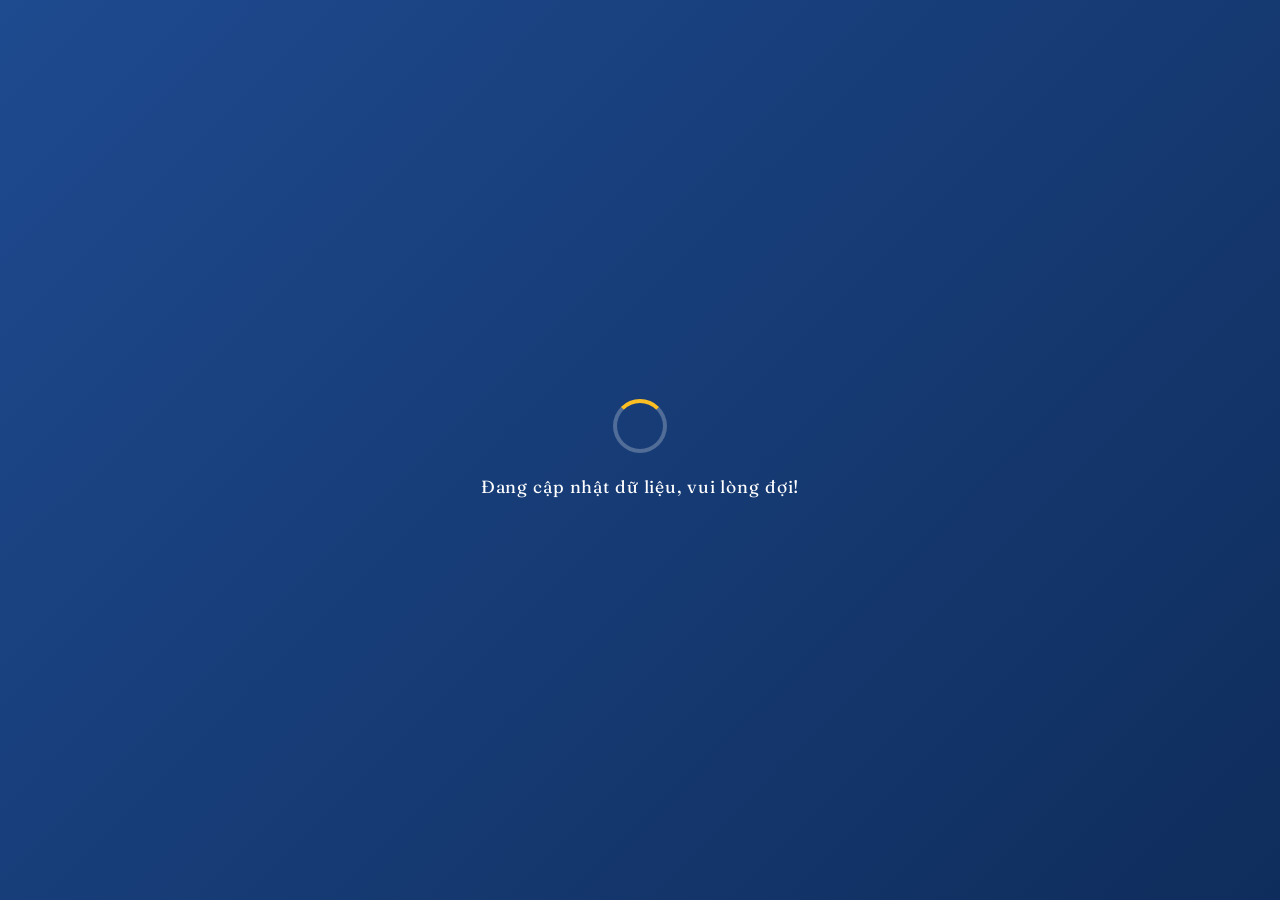
==== dbcl.html @ 9f65939c "feat: Phase 2 DBCL + brand identity + hotfix data leak Diễn Liên 🚨 HOTFIX cross-school data leak - X" ====
<!DOCTYPE html>
<html lang="vi">
<head>
<meta charset="UTF-8">
<meta name="viewport" content="width=device-width, initial-scale=1.0">
<!-- ========== ĐỔI TÊN TRƯỜNG Ở ĐÂY KHI TẠO CHO TRƯỜNG MỚI ========== -->
<title>Đảm bảo Chất lượng - Trường Tiểu học Thái Sơn</title>
<meta name="description" content="Hồ sơ số chính thức cho Trường Tiểu học Thái Sơn. Hệ thống quản lý hồ sơ số, danh sách CBGVNV và học sinh — nhập dữ liệu qua Admin → Excel.">
<link rel="canonical" href="https://hososotruonghoc.github.io/tieuhocthaison/">
<!-- Mobile / PWA-friendly -->
<meta name="theme-color" content="#1E4A8F">
<meta name="format-detection" content="telephone=no">
<meta name="mobile-web-app-capable" content="yes">
<meta name="apple-mobile-web-app-capable" content="yes">
<meta name="apple-mobile-web-app-status-bar-style" content="default">
<meta name="apple-mobile-web-app-title" content="Hồ sơ số">
<!-- Open Graph (Zalo, Facebook, Messenger link preview) -->
<!--
  ⚠ QUAN TRỌNG cho Zalo/Messenger:
  • og:image PHẢI là URL tuyệt đối, cùng tên miền với trang (không dùng Google Drive)
  • Upload og-banner.jpg lên gốc Netlify (cùng thư mục index.html) trước khi deploy
  • Sau khi deploy, làm mới cache scrape tại:
      – Facebook/Messenger: https://developers.facebook.com/tools/debug/
      – Zalo: gửi link vào 1 chat bất kỳ rồi copy lại dán — Zalo tự scrape
  • Kích thước khuyến nghị 1200×630 (tỉ lệ 1.91:1). Tối thiểu 300×200.
-->
<meta property="og:type" content="website">
<meta property="og:site_name" content="Hồ sơ số Trường Tiểu học Thái Sơn">
<meta property="og:locale" content="vi_VN">
<meta property="og:url" content="https://hososotruonghoc.github.io/tieuhocthaison/">
<meta property="og:title" content="Hồ sơ số - Trường Tiểu học Thái Sơn">
<meta property="og:description" content="Hồ sơ số chính thức cho Trường Tiểu học Thái Sơn. Hệ thống quản lý hồ sơ số, danh sách CBGVNV và học sinh — nhập dữ liệu qua Admin → Excel.">
<meta property="og:image" content="https://hososotruonghoc.github.io/tieuhocthaison/og-banner.jpg">
<meta property="og:image:secure_url" content="https://hososotruonghoc.github.io/tieuhocthaison/og-banner.jpg">
<meta property="og:image:type" content="image/jpeg">
<meta property="og:image:width" content="1200">
<meta property="og:image:height" content="630">
<meta property="og:image:alt" content="Hồ sơ số Trường Tiểu học Thái Sơn">
<!-- Twitter Card -->
<meta name="twitter:card" content="summary_large_image">
<meta name="twitter:url" content="https://hososotruonghoc.github.io/tieuhocthaison/">
<meta name="twitter:title" content="Hồ sơ số - Trường Tiểu học Thái Sơn">
<meta name="twitter:description" content="Hồ sơ số chính thức cho Trường Tiểu học Thái Sơn.">
<meta name="twitter:image" content="https://hososotruonghoc.github.io/tieuhocthaison/og-banner.jpg">
<!-- Zalo — tuỳ chọn: nếu có Zalo OA thì điền ID, nếu không thì bỏ qua -->
<meta property="zalo:official_account_id" content="">
<!-- ========== HẾT PHẦN CẦN ĐỔI ========== -->
<link rel="icon" type="image/svg+xml" href="data:image/svg+xml,%3Csvg xmlns='http://www.w3.org/2000/svg' viewBox='0 0 64 64'%3E%3Cdefs%3E%3ClinearGradient id='g' x1='0' y1='0' x2='0' y2='1'%3E%3Cstop offset='0%25' stop-color='%238dd3a8'/%3E%3Cstop offset='100%25' stop-color='%233fb28c'/%3E%3C/linearGradient%3E%3ClinearGradient id='l1' x1='0' y1='0' x2='1' y2='1'%3E%3Cstop offset='0%25' stop-color='%23a8e650'/%3E%3Cstop offset='100%25' stop-color='%235dba2f'/%3E%3C/linearGradient%3E%3ClinearGradient id='l2' x1='1' y1='0' x2='0' y2='1'%3E%3Cstop offset='0%25' stop-color='%238edc40'/%3E%3Cstop offset='100%25' stop-color='%234aab20'/%3E%3C/linearGradient%3E%3C/defs%3E%3Crect width='64' height='64' rx='14' fill='url(%23g)'/%3E%3Ccircle cx='32' cy='28' r='20' fill='%23fdfbf4'/%3E%3Cellipse cx='32' cy='38' rx='10' ry='6' fill='%238B6B52'/%3E%3Cellipse cx='32' cy='37' rx='9' ry='5' fill='%239B7B62'/%3E%3Cpath d='M32 36C32 36 31 24 32 18' stroke='%236BBF3B' stroke-width='2.5' stroke-linecap='round' fill='none'/%3E%3Cpath d='M33 22C38 14 46 12 49 15C51 17 47 24 40 27C35 29 33 26 33 22Z' fill='url(%23l1)'/%3E%3Cpath d='M31 26C26 19 18 17 15 20C13 22 17 28 24 30C29 32 31 29 31 26Z' fill='url(%23l2)'/%3E%3Cpath d='M34 30C37 26 42 25 44 27C45 28 43 32 38 33C35 34 34 32 34 30Z' fill='%23a8e650' opacity='0.8'/%3E%3C/svg%3E">
<link rel="apple-touch-icon" href="data:image/svg+xml,%3Csvg xmlns='http://www.w3.org/2000/svg' viewBox='0 0 64 64'%3E%3Cdefs%3E%3ClinearGradient id='g' x1='0' y1='0' x2='0' y2='1'%3E%3Cstop offset='0%25' stop-color='%238dd3a8'/%3E%3Cstop offset='100%25' stop-color='%233fb28c'/%3E%3C/linearGradient%3E%3ClinearGradient id='l1' x1='0' y1='0' x2='1' y2='1'%3E%3Cstop offset='0%25' stop-color='%23a8e650'/%3E%3Cstop offset='100%25' stop-color='%235dba2f'/%3E%3C/linearGradient%3E%3ClinearGradient id='l2' x1='1' y1='0' x2='0' y2='1'%3E%3Cstop offset='0%25' stop-color='%238edc40'/%3E%3Cstop offset='100%25' stop-color='%234aab20'/%3E%3C/linearGradient%3E%3C/defs%3E%3Crect width='64' height='64' rx='14' fill='url(%23g)'/%3E%3Ccircle cx='32' cy='28' r='20' fill='%23fdfbf4'/%3E%3Cellipse cx='32' cy='38' rx='10' ry='6' fill='%238B6B52'/%3E%3Cellipse cx='32' cy='37' rx='9' ry='5' fill='%239B7B62'/%3E%3Cpath d='M32 36C32 36 31 24 32 18' stroke='%236BBF3B' stroke-width='2.5' stroke-linecap='round' fill='none'/%3E%3Cpath d='M33 22C38 14 46 12 49 15C51 17 47 24 40 27C35 29 33 26 33 22Z' fill='url(%23l1)'/%3E%3Cpath d='M31 26C26 19 18 17 15 20C13 22 17 28 24 30C29 32 31 29 31 26Z' fill='url(%23l2)'/%3E%3Cpath d='M34 30C37 26 42 25 44 27C45 28 43 32 38 33C35 34 34 32 34 30Z' fill='%23a8e650' opacity='0.8'/%3E%3C/svg%3E">
<link rel="preconnect" href="https://fonts.googleapis.com">
<link rel="preconnect" href="https://fonts.gstatic.com" crossorigin>
<!-- Preconnect/dns-prefetch tới Google Apps Script để rút ngắn TLS handshake khi fetch data -->
<link rel="preconnect" href="https://script.google.com" crossorigin>
<link rel="preconnect" href="https://script.googleusercontent.com" crossorigin>
<link rel="dns-prefetch" href="https://script.google.com">
<link rel="dns-prefetch" href="https://script.googleusercontent.com">
<link rel="dns-prefetch" href="https://drive.google.com">
<link rel="dns-prefetch" href="https://lh3.googleusercontent.com">
<link href="https://fonts.googleapis.com/css2?family=Fraunces:ital,wght@0,400;0,600;0,700;1,500&family=Be+Vietnam+Pro:wght@300;400;500;600;700&display=swap" rel="stylesheet">
<!-- ⚡ EARLY FETCH: bắn JSONP tới GAS ngay khi trình duyệt đọc <head>.
     Khi main script chạy, dữ liệu có thể đã về → rút ngắn màn hình loading 1–2s -->
<script>
(function(){
  var API_URL_EARLY = 'https://script.google.com/macros/s/AKfycbz77YHbIlmMHasWjKaDRfXCU1rS6oHLJHQqaOlB6yAxJeURDEILBTQPllCtylcVp1VK/exec';
  window.__earlyCb = function(resp){ window.__earlyData = resp; };
  window.__earlyFailed = false;
  var s = document.createElement('script');
  s.src = API_URL_EARLY + '?action=all&callback=__earlyCb';
  s.async = true;
  s.onerror = function(){ window.__earlyFailed = true; };
  (document.head || document.documentElement).appendChild(s);
})();
</script>
<link rel="stylesheet" href="style.css?v=2026.05.12-qts-final">
<style>
/* Eye toggle cho password input — 2026-05-09 */
.pw-wrap{position:relative;display:block}
.pw-wrap input{padding-right:40px!important}
.pw-eye{position:absolute;right:6px;top:50%;transform:translateY(-50%);background:transparent;border:0;cursor:pointer;padding:6px;color:#94a3b8;font-size:16px;line-height:1;border-radius:4px}
.pw-eye:hover{color:#475569;background:#f1f5f9}
@media(max-width:640px){.pw-eye{padding:10px;font-size:18px;min-width:40px;min-height:40px}.pw-wrap input{padding-right:48px!important}}
</style>
<script>
function pwToggle(btn){
  var inp = btn.previousElementSibling;
  if(!inp || (inp.type!=='password' && inp.type!=='text')) return;
  inp.type = inp.type==='password' ? 'text' : 'password';
  btn.textContent = inp.type==='password' ? '👁' : '🙈';
}
</script>
<style>
.dbcl-table{width:100%;border-collapse:collapse;font-size:.92rem}
.dbcl-table th{background:#f0fdf4;color:#16a34a;padding:10px 12px;text-align:left;font-weight:600;border-bottom:2px solid #bbf7d0}
.dbcl-table td{padding:10px 12px;border-bottom:1px solid #eef2ef}
.dbcl-table tr:hover{background:#fafbfd}
.leaf-link{display:inline-flex;align-items:center;justify-content:center;width:32px;height:32px;background:#dcfce7;color:#16a34a;border-radius:8px;text-decoration:none;font-size:1rem;transition:all .2s}
.leaf-link:hover{background:#16a34a;color:white;transform:scale(1.05)}
/* ⭐ Tab navigation cho 5 tab ĐBCL */
.dbcl-tabs{max-width:1100px;margin:0 auto 24px;background:white;border-radius:16px;padding:8px;box-shadow:0 6px 24px rgba(0,0,0,.06);display:flex;gap:6px;flex-wrap:wrap;justify-content:center}
.dbcl-tab{flex:1;min-width:140px;padding:14px 10px;border:none;background:transparent;border-radius:12px;cursor:pointer;font-family:inherit;font-size:.92rem;color:#5a6b64;font-weight:600;transition:all .2s;display:flex;flex-direction:column;align-items:center;gap:4px}
.dbcl-tab:hover{background:#f0fdf4;color:#16a34a}
.dbcl-tab.active{background:linear-gradient(135deg,#16a34a,#0d9488);color:white;box-shadow:0 4px 12px rgba(22,163,74,.3)}
.dbcl-tab-icon{font-size:1.4rem}
.dbcl-tab-label{font-size:.82rem;line-height:1.2;text-align:center}
.dbcl-tab-content{display:none;animation:fadeIn .3s ease-out}
.dbcl-tab-content.active{display:block}
@keyframes fadeIn{from{opacity:0;transform:translateY(8px)}to{opacity:1;transform:translateY(0)}}
.dbcl-soon{text-align:center;padding:50px 24px;background:white;border-radius:18px;box-shadow:0 6px 24px rgba(0,0,0,.06);max-width:760px;margin:0 auto}
.dbcl-soon-icon{font-size:3.2rem;margin-bottom:12px}
.dbcl-soon h3{font-family:Fraunces,serif;color:#16a34a;margin-bottom:10px}
.dbcl-soon p{color:#5a6b64;line-height:1.7;max-width:560px;margin:0 auto 14px}
.dbcl-soon ul{text-align:left;display:inline-block;color:#475569;line-height:2;margin:0 auto}
.dbcl-link-card{display:flex;align-items:center;gap:14px;padding:18px 22px;background:white;border-radius:14px;text-decoration:none;color:inherit;border:2px solid #e5e7eb;transition:all .2s}
.dbcl-link-card:hover{border-color:#16a34a;transform:translateY(-2px);box-shadow:0 8px 20px rgba(22,163,74,.12)}
.dbcl-link-ic{width:50px;height:50px;border-radius:12px;display:flex;align-items:center;justify-content:center;font-size:1.5rem;color:white;flex-shrink:0}
.dbcl-link-body{flex:1}
.dbcl-link-body b{display:block;color:#0f172a;font-size:1rem;margin-bottom:2px}
.dbcl-link-body span{color:#64748b;font-size:.85rem}
/* ⭐ Mobile responsive — bảng tránh tràn ngang + tabs gọn lại */
.dbcl-table-wrap{overflow-x:auto;-webkit-overflow-scrolling:touch;border-radius:8px}
.dbcl-table-wrap table{min-width:560px}
@media(max-width:768px){
  .dbcl-tabs{padding:6px;gap:4px}
  .dbcl-tab{min-width:0;padding:10px 6px;font-size:.78rem;flex:1 1 calc(33.33% - 4px)}
  .dbcl-tab-icon{font-size:1.2rem}
  .dbcl-tab-label{font-size:.72rem}
  .dbcl-link-card{padding:14px 16px;gap:10px}
  .dbcl-link-ic{width:42px;height:42px;font-size:1.2rem}
  .dbcl-soon{padding:30px 18px}
  .dbcl-soon-icon{font-size:2.6rem}
}
@media(max-width:480px){
  .dbcl-tab{flex:1 1 calc(50% - 4px)}
  .dbcl-tab-label{font-size:.7rem}
}
</style>
</head>
<body>

<!-- ⭐ MODAL ĐĂNG NHẬP — chỉ hiện khi cán bộ vào "phòng khoá" (sửa điểm / Admin / KĐCL).
     Khách, phụ huynh, đoàn kiểm tra vào trang KHÔNG thấy modal này. -->
<div id="authGate" class="is-hidden" role="dialog" aria-modal="true" aria-labelledby="authTitle">
  <div class="auth-card">
    <div class="auth-emoji" id="authEmoji">🔑</div>
    <h2 id="authTitle">Đăng nhập</h2>
    <p class="auth-sub" id="authSub">Dành cho cán bộ trường. Vui lòng đăng nhập bằng <b>tài khoản</b> được cấp.</p>
    <form id="authForm" onsubmit="return submitAuthForm(event)">
      <label for="authInput" id="authLabel">Tên đăng nhập</label>
      <input type="text" id="authInput" autocomplete="off" autocapitalize="off" autocorrect="off" spellcheck="false"
             placeholder="Nhập tên đăng nhập" required>
      <label for="authPassword" id="authLabelPwd" style="margin-top:8px">Mật khẩu</label>
      <span class="pw-wrap"><input type="password" id="authPassword" autocomplete="current-password"
             placeholder="Mật khẩu"><button type="button" class="pw-eye" onclick="pwToggle(this)" title="Hiện/ẩn mật khẩu" tabindex="-1">👁</button></span>
      <button type="submit" class="auth-btn" id="authBtn">Vào</button>
      <button type="button" class="auth-cancel" onclick="cancelAuthGate()">← Quay lại</button>
      <div id="authMsg" class="auth-msg"></div>
    </form>
    <div class="auth-hint" id="authHint">
      💡 <b>Lưu ý:</b> Tài khoản đăng nhập do <b>Admin</b> cấp. Mỗi máy/điện thoại chỉ cần đăng nhập <b>một lần</b> — lần sau tự động bỏ qua.
      Nếu quên mật khẩu, liên hệ Hiệu trưởng/PHT qua Zalo nhóm trường.
    </div>
  </div>
</div>

<div id="loadScreen">
  <div style="text-align:center">
    <div class="spin"></div>
    <p>Đang cập nhật dữ liệu, vui lòng đợi!</p>
  </div>
</div>

<!-- ⭐ NAV 4 TRANG -->
<nav>
  <div class="logo"><div class="logo-mark">📊</div><span id="navSchoolName">Tiểu học ...</span></div>
  <ul class="nav-links">
    <li><a href="javascript:void(0)" onclick="return goToHss(event)">Hồ sơ số 📚</a></li>
    <li><a href="javascript:void(0)" onclick="return goToKdcl(event)">Kiểm định CL 🏅</a></li>
    <li><a href="#" aria-current="page">Đảm bảo CL 📊</a></li>
    <li><a href="javascript:void(0)" onclick="return showQlcl(event)">QL Chất lượng 📈</a></li>
  </ul>
  <button class="nav-cta" onclick="goToHss()">⚙ Admin</button>
  <button class="hamburger" onclick="toggleMenu()">☰</button>
</nav>
<div class="mobile-backdrop" id="backdrop" onclick="toggleMenu()"></div>
<aside class="mobile-menu" id="mobileMenu">
  <button class="mobile-close" onclick="toggleMenu()">✕</button>
  <a href="javascript:void(0)" onclick="toggleMenu();return goToHss(event)">Hồ sơ số 📚</a>
  <a href="javascript:void(0)" onclick="toggleMenu();return goToKdcl(event)">Kiểm định CL</a>
  <a href="#" onclick="toggleMenu();return false;" style="font-weight:700;color:#16a34a">📊 Đảm bảo CL (đang xem)</a>
  <a href="javascript:void(0)" onclick="toggleMenu();return showQlcl(event)">QL Chất lượng</a>
  <button class="nav-cta" style="width:100%;margin-top:18px;font-size:.95rem;padding:14px" onclick="toggleMenu();goToHss()">⚙ Admin</button>
  <button onclick="toggleMenu();logoutSchool()" style="width:100%;margin-top:10px;font-size:.9rem;padding:12px;background:#f1f5f9;color:#475569;border:1px solid #cbd5e1;border-radius:10px;cursor:pointer">🚪 Đăng xuất</button>
</aside>

<!-- ⭐ HERO ĐBCL — đồng nhất tone xanh dương với HSS/KĐCL (Refactor 2026-05-12) -->
<section class="hero" style="min-height:auto;padding:80px 20px 40px;background:linear-gradient(135deg,#1E4A8F 0%,#2d6e9a 100%)">
  <div class="hero-content" style="max-width:1100px;margin:0 auto;text-align:center">
    <div class="eyebrow"><span class="dot"></span>Hệ thống Đảm bảo Chất lượng Giáo dục</div>
    <h1 class="display" style="margin:14px 0 10px;font-size:clamp(1.8rem,3.4vw,2.8rem)">Đảm bảo Chất lượng</h1>
  </div>
</section>

<div class="stats-hero">
  <div class="stat-item"><span class="stat-num" id="dbclHsCount">—</span><span class="stat-label">Hồ sơ ĐBCL</span></div>
  <div class="stat-item"><span class="stat-num">PDCA</span><span class="stat-label">Chu trình</span></div>
  <div class="stat-item"><span class="stat-num">3</span><span class="stat-label">Đối tượng KS</span></div>
  <div class="stat-item"><span class="stat-num">∞</span><span class="stat-label">Cải tiến</span></div>
</div>

<!-- ⭐ MODULE ĐBCL — 5 TAB -->
<section style="padding:50px 20px">
  <div style="text-align:center;margin-bottom:30px">
    <span class="kicker">Hệ thống Quản trị Đảm bảo Chất lượng</span>
    <h2>Module Đảm bảo Chất lượng — 12 chức năng / 5 nhóm</h2>
  </div>

  <!-- Tab navigation -->
  <div class="dbcl-tabs" role="tablist">
    <button class="dbcl-tab" data-tab="org" onclick="switchDbclTab('org')" role="tab">
      <span class="dbcl-tab-icon">🏛</span>
      <span class="dbcl-tab-label">Tổ ĐBCL</span>
    </button>
    <button class="dbcl-tab active" data-tab="plan" onclick="switchDbclTab('plan')" role="tab">
      <span class="dbcl-tab-icon">📋</span>
      <span class="dbcl-tab-label">Kế hoạch &amp; Vận hành</span>
    </button>
    <button class="dbcl-tab" data-tab="commit" onclick="switchDbclTab('commit')" role="tab">
      <span class="dbcl-tab-icon">🤝</span>
      <span class="dbcl-tab-label">Cam kết Chất lượng</span>
    </button>
    <button class="dbcl-tab" data-tab="report" onclick="switchDbclTab('report')" role="tab">
      <span class="dbcl-tab-icon">📊</span>
      <span class="dbcl-tab-label">Chỉ tiêu &amp; Báo cáo</span>
    </button>
    <button class="dbcl-tab" data-tab="link" onclick="switchDbclTab('link')" role="tab">
      <span class="dbcl-tab-icon">🔗</span>
      <span class="dbcl-tab-label">Kết nối Hệ thống</span>
    </button>
  </div>

  <!-- Tab content containers -->
  <div id="tab-org" class="dbcl-tab-content"></div>
  <div id="tab-plan" class="dbcl-tab-content active"></div>
  <div id="tab-commit" class="dbcl-tab-content"></div>
  <div id="tab-report" class="dbcl-tab-content"></div>
  <div id="tab-link" class="dbcl-tab-content"></div>
</section>

<!-- ⭐ Footer -->
<footer style="background:#14532d;color:#d1fae5;padding:40px 20px;text-align:center;font-size:.88rem;margin-top:60px">
  <p>© 2025-2026 · Hệ thống Quản trị số · Trường Tiểu học Thái Sơn</p>
  <p style="opacity:.7;margin-top:6px">Module Đảm bảo Chất lượng · Theo định hướng Bộ GD&ĐT về QA giáo dục</p>
</footer>

<button id="scrollTopBtn" class="scroll-top-btn" title="Lên đầu trang" aria-label="Lên đầu trang">↑</button>

<!-- ⭐ API_URL -->
<script>
  const API_URL = "https://script.google.com/macros/s/AKfycbz77YHbIlmMHasWjKaDRfXCU1rS6oHLJHQqaOlB6yAxJeURDEILBTQPllCtylcVp1VK/exec";
</script>

<!-- ⭐ CORE SHARED -->
<script src="core-shared.js?v=2026.05.12-qts-final" defer></script>
<!-- ⭐ DBCL MODULE -->
<script src="dbcl-app.js?v=2026.05.12-qts-final" defer></script>
</body>
</html>
---- style.css ----
/* ===== VIEW-SWAP (1 file chứa 2 "trang" — Hồ sơ số + Hệ thống KĐCL) ===== */
  #view-hoso{display:block}
  #view-kdcl{display:none;flex-direction:column;min-height:100vh;background:var(--bg,#f1f5f9)}
  body.kdcl-active #view-hoso{display:none}
  body.kdcl-active #view-kdcl{display:flex}
  body.kdcl-active{overflow:auto !important}

  /* Ép chế độ sáng — chặn Cốc Cốc/Chromium auto-dark */
  :root{color-scheme:only light;forced-color-adjust:none}

  /* BACK BUTTON — khi mở KĐCL từ Hồ sơ số */
  .hso-back-btn{background:rgba(255,255,255,.15);color:white;border:1px solid rgba(255,255,255,.28);padding:6px 14px;border-radius:8px;font-size:.85rem;cursor:pointer;font-family:inherit;display:inline-flex;align-items:center;gap:6px;text-decoration:none;font-weight:500;transition:background .2s;white-space:nowrap;margin-right:6px}
  .hso-back-btn:hover{background:rgba(255,255,255,.28)}
  /* FAB "Danh mục MC HSS" nổi ở góc phải KĐCL */
  .hss-fab{position:fixed;bottom:20px;right:20px;z-index:50;background:linear-gradient(135deg,var(--g3),var(--g-deep));color:white;padding:12px 18px;border-radius:999px;border:0;font-size:.88rem;font-weight:600;cursor:pointer;box-shadow:0 10px 24px -6px rgba(0,0,0,.35);display:inline-flex;align-items:center;gap:8px;font-family:inherit;transition:transform .2s,box-shadow .2s}
  .hss-fab:hover{transform:translateY(-2px);box-shadow:0 14px 30px -6px rgba(30,107,84,.65)}
  .hss-fab .dot{width:8px;height:8px;background:#4ade80;border-radius:50%;box-shadow:0 0 6px #4ade80}
  /* Modal "Danh mục Minh chứng HSS" */
  .hss-mc-backdrop{position:fixed;inset:0;z-index:200;background:rgba(15,23,42,.55);backdrop-filter:blur(4px);display:flex;align-items:stretch;justify-content:stretch;padding:24px;animation:fi .2s ease}
  .hss-mc-panel{background:white;width:100%;max-width:1100px;margin:auto;max-height:92vh;border-radius:16px;box-shadow:0 30px 70px rgba(0,0,0,.4);display:flex;flex-direction:column;overflow:hidden}
  .hss-mc-head{padding:16px 20px;background:linear-gradient(135deg,var(--g3),var(--g-deep));color:white;display:flex;align-items:center;justify-content:space-between;gap:12px;flex-shrink:0}
  .hss-mc-head h3{margin:0;font-family:'Fraunces',Georgia,serif;font-size:1.1rem;font-weight:600}
  .hss-mc-head p{margin:3px 0 0;font-size:.76rem;opacity:.85}
  .hss-mc-close{background:rgba(255,255,255,.18);border:1px solid rgba(255,255,255,.25);color:white;padding:6px 12px;border-radius:8px;cursor:pointer;font-family:inherit;font-size:.82rem}
  .hss-mc-close:hover{background:rgba(255,255,255,.3)}
  .hss-mc-toolbar{padding:12px 20px;border-bottom:1px solid #e2e8f0;display:flex;gap:10px;align-items:center;flex-wrap:wrap;background:#f8fafc;flex-shrink:0}
  .hss-mc-toolbar input{flex:1;min-width:200px;padding:8px 12px;border:1px solid #e2e8f0;border-radius:8px;font-family:inherit;font-size:.85rem;outline:none}
  .hss-mc-toolbar input:focus{border-color:var(--g3)}
  .hss-mc-toolbar button{background:white;border:1px solid #e2e8f0;padding:8px 12px;border-radius:8px;cursor:pointer;font-family:inherit;font-size:.82rem;display:inline-flex;align-items:center;gap:6px;color:#475569}
  .hss-mc-toolbar button:hover{background:#f1f5f9;border-color:#cbd5e1}
  .hss-mc-body{flex:1;overflow-y:auto;padding:14px 20px;background:#f8fafc}
  .hss-mc-empty{text-align:center;padding:40px;color:#64748b;font-size:.9rem}
  .hss-tc{background:white;border:1px solid #e2e8f0;border-radius:12px;margin-bottom:12px;overflow:hidden}
  .hss-tc-head{padding:14px 18px;background:#eff6fc;border-bottom:1px solid #d6e5f3;display:flex;align-items:center;justify-content:space-between;cursor:pointer;gap:10px}
  .hss-tc-head h4{margin:0;font-family:'Fraunces',Georgia,serif;font-size:.98rem;color:#0c5da5}
  .hss-tc-head small{font-size:.75rem;color:#475569;display:block;margin-top:2px}
  .hss-tc-badge{background:#0c5da5;color:white;padding:2px 10px;border-radius:999px;font-size:.72rem;font-weight:600;white-space:nowrap}
  .hss-tc-body{padding:6px 0 10px;display:none}
  .hss-tc.open .hss-tc-body{display:block}
  .hss-tchi{padding:10px 18px;border-top:1px solid #f1f5f9}
  .hss-tchi:first-child{border-top:0}
  .hss-tchi-title{font-weight:600;color:#1e3a5f;font-size:.86rem;margin-bottom:6px;font-family:'Fraunces',Georgia,serif}
  .hss-tchi-title .id{color:#0c5da5;margin-right:6px}
  .hss-mc-item{display:flex;gap:10px;padding:7px 10px;border-radius:8px;font-size:.82rem;color:#334155;align-items:flex-start}
  .hss-mc-item:hover{background:#f1f5f9}
  .hss-mc-item .code{font-family:'JetBrains Mono','Courier New',monospace;font-size:.78rem;color:#0c5da5;font-weight:600;white-space:nowrap;flex-shrink:0;padding-top:1px}
  .hss-mc-item .content{flex:1;min-width:0;line-height:1.5}
  .hss-mc-item .meta{display:block;font-size:.72rem;color:#64748b;margin-top:2px}
  .hss-mc-item button{background:transparent;border:1px solid #cbd5e1;color:#475569;padding:3px 8px;border-radius:6px;cursor:pointer;font-size:.72rem;font-family:inherit;flex-shrink:0}
  .hss-mc-item button:hover{background:#0c5da5;color:white;border-color:#0c5da5}
  @media(max-width:700px){
    .hss-mc-backdrop{padding:0}
    .hss-mc-panel{max-width:none;max-height:100vh;border-radius:0}
    .hss-fab{bottom:14px;right:14px;padding:10px 14px;font-size:.8rem}
    .hss-mc-item{flex-wrap:wrap}
    .hss-mc-item .code{flex-basis:100%}
  }

  /* ===== TDG CSS (nhúng từ TDG_TieuHoc/app.html, scope bằng body.kdcl-active) ===== */
  :root{
    --ink:#0f172a; --ink-muted:#475569; --faint:#94a3b8;
    --bg:#f1f5f9; --panel:#ffffff; --line:#e2e8f0; --line-soft:#eef2f6;
    --brand:#0c5da5; --brand-600:#074388; --brand-50:#eff6fc; --brand-100:#d6e5f3;
    --amber:#b45309; --amber-50:#fffbeb;
    --rose:#e11d48; --rose-50:#fff1f2;
    --sky:#0c5da5; --sky-50:#eff6fc;
    /* Dark navy sidebar theme (both side panels) */
    --sb-bg:#0c5da5;
    --sb-bg-2:#0a4d8a;
    --sb-ink:#ffffff;
    --sb-ink-muted:rgba(255,255,255,0.82);
    --sb-faint:rgba(255,255,255,0.55);
    --sb-line:rgba(255,255,255,0.14);
    --sb-line-soft:rgba(255,255,255,0.08);
    --sb-hover:rgba(255,255,255,0.08);
    --sb-active:rgba(255,255,255,0.16);
  }
  body.kdcl-active{margin:0;padding:0;background:var(--bg);color:var(--ink);font-family:'Inter','Be Vietnam Pro',system-ui,sans-serif;-webkit-font-smoothing:antialiased}
  body.kdcl-active{overflow:hidden}
  body.kdcl-active *{box-sizing:border-box}

  .display{font-family:'Fraunces',Georgia,serif;letter-spacing:-0.01em}
  .doc-font{font-family:'Times New Roman','Liberation Serif',Georgia,serif}

  #boot{position:fixed;inset:0;display:flex;align-items:center;justify-content:center;background:var(--bg);z-index:9999;flex-direction:column;gap:14px;color:var(--ink-muted);font-size:14px}
  #boot .sp{width:32px;height:32px;border:3px solid var(--line);border-top-color:var(--brand);border-radius:50%;animation:sp .8s linear infinite}
  @keyframes sp{to{transform:rotate(360deg)}}
  .fadein{animation:fi .22s ease-out}
  @keyframes fi{from{opacity:0;transform:translateY(3px)}to{opacity:1;transform:none}}

  .app{height:100vh;display:grid;grid-template-rows:56px 1fr;overflow:hidden}
  /* Scope .main vào #view-kdcl để không leak vào HSS (HSS table có class .main trùng tên) */
  #view-kdcl .main{display:grid;grid-template-columns:280px 1fr;height:calc(100vh - 56px);overflow:hidden;position:relative}
  @media(max-width:1024px){#view-kdcl .main{grid-template-columns:240px 1fr}}
  /* Mobile: sidebar ẩn mặc định, mở drawer bằng hamburger */
  @media(max-width:768px){
    #view-kdcl .main{grid-template-columns:1fr}
    .outline{position:fixed;top:56px;left:0;bottom:0;width:280px;z-index:18;transform:translateX(-100%);transition:transform .25s ease;box-shadow:0 10px 30px rgba(0,0,0,.2)}
    .outline.open{transform:translateX(0)}
    .mobile-backdrop{position:fixed;top:56px;left:0;right:0;bottom:0;background:rgba(15,23,42,.45);z-index:17;backdrop-filter:blur(2px);animation:fi .2s ease}
  }

  /* TOP BAR — dải xanh liền mạch với sidebar trái */
  .topbar{background:var(--sb-bg);border-bottom:1px solid var(--sb-line);display:flex;align-items:center;gap:14px;padding:0 16px;height:56px;position:relative;z-index:20;color:var(--sb-ink)}
  .topbar .brand-title{color:#fff}
  .topbar .brand-sub{color:rgba(255,255,255,0.7)}
  .topbar .save-status{color:rgba(255,255,255,0.78)}
  .topbar .sch-pill{background:rgba(255,255,255,0.12);color:#fff;border:1px solid rgba(255,255,255,0.2)}
  .topbar .sch-pill:hover{background:rgba(255,255,255,0.22);border-color:rgba(255,255,255,0.32);color:#fff}
  .topbar .sch-pill span{color:inherit !important}
  .topbar .btn{background:rgba(255,255,255,0.1);border-color:rgba(255,255,255,0.2);color:#fff}
  .topbar .btn:hover{background:rgba(255,255,255,0.22);border-color:rgba(255,255,255,0.35);color:#fff}
  .topbar .btn-soft{background:#fff;color:var(--brand-600);border-color:#fff;font-weight:600}
  .topbar .btn-soft:hover{background:#f1f5f9;color:var(--brand-600);border-color:#f1f5f9}
  .topbar .btn-ghost{background:transparent;border-color:transparent;color:rgba(255,255,255,0.85)}
  .topbar .btn-ghost:hover{background:rgba(255,255,255,0.12);border-color:transparent;color:#fff}

  /* Workspace tabs — chuyển vùng làm việc (Tổng quan / Báo cáo / Minh chứng / Kế hoạch) */
  .ws-tab{display:inline-flex;align-items:center;gap:6px;padding:7px 12px;font-size:12.5px;font-weight:500;color:rgba(255,255,255,0.72);background:transparent;border:0;border-radius:7px;cursor:pointer;transition:all .12s;position:relative;white-space:nowrap}
  .ws-tab:hover{background:rgba(255,255,255,0.1);color:#fff}
  .ws-tab.active{background:rgba(255,255,255,0.18);color:#fff;font-weight:600;box-shadow:inset 0 -2px 0 #fff}
  .ws-tab .ws-badge{display:inline-flex;align-items:center;justify-content:center;min-width:18px;height:17px;padding:0 5px;background:rgba(255,255,255,0.25);color:#fff;font-size:10.5px;font-weight:600;border-radius:999px;margin-left:2px}
  .ws-tab.active .ws-badge{background:#fff;color:var(--brand-600)}

  .outline{background:var(--sb-bg);border-right:1px solid var(--sb-line);overflow-y:auto;overflow-x:hidden;color:var(--sb-ink)}
  .outline::-webkit-scrollbar,.doc-scroll::-webkit-scrollbar{width:8px}
  .outline::-webkit-scrollbar-thumb{background:rgba(255,255,255,0.2);border-radius:4px}
  .outline::-webkit-scrollbar-thumb:hover{background:rgba(255,255,255,0.35)}
  .doc-scroll::-webkit-scrollbar-thumb{background:#d8e0e8;border-radius:4px}
  .doc-scroll::-webkit-scrollbar-thumb:hover{background:#b8c4d0}
  .doc-scroll{overflow-y:auto;background:var(--bg)}

  .doc-wrap{max-width:860px;margin:0 auto;padding:28px 32px 120px}
  /* CĂN CỨ: Nghị định 30/2020/NĐ-CP + yêu cầu user 2026-04-19:
     Toàn bộ BÁO CÁO dùng Times New Roman 14pt. Tiêu đề lớn in hoa đậm.
     UI shell (sidebar/topbar/modal) giữ Inter cho dễ đọc. */
  .doc-page{background:var(--panel);border:1px solid var(--line);border-radius:10px;padding:48px 56px;box-shadow:0 1px 2px rgba(15,23,42,.04),0 8px 24px -12px rgba(15,23,42,.08);font-family:'Times New Roman','Liberation Serif',Georgia,serif}
  .doc-section{scroll-margin-top:80px;margin-top:40px}
  .doc-section:first-child{margin-top:0}
  .doc-h1{font-family:'Times New Roman',serif;font-size:20pt;font-weight:bold;color:var(--ink);letter-spacing:0;margin:0 0 6pt;text-transform:uppercase}
  .doc-h2{font-family:'Times New Roman',serif;font-size:16pt;font-weight:bold;color:var(--ink);margin:16pt 0 8pt;letter-spacing:0;text-transform:uppercase}
  .doc-h3{font-family:'Times New Roman',serif;font-size:14pt;font-weight:bold;color:var(--ink);margin:12pt 0 6pt;text-transform:uppercase;letter-spacing:0}
  .doc-body{font-family:'Times New Roman',serif;font-size:14pt;line-height:1.6;color:#111827;white-space:pre-wrap;word-wrap:break-word}
  .doc-body strong,.doc-body b{color:var(--ink);font-weight:bold}
  .doc-body p{margin:0 0 8pt;text-indent:1.27cm;text-align:justify}
  .doc-body p:first-child{margin-top:0}
  .doc-body table{border-collapse:collapse;width:100%;margin:8pt 0;font-size:13pt}
  .doc-body table td,.doc-body table th{border:1px solid #94a3b8;padding:6px 10px;vertical-align:top}
  .doc-body table th{background:#f1f5f9;font-weight:bold;text-align:center}
  .doc-placeholder{color:var(--faint);font-style:italic;font-family:'Inter',sans-serif;font-size:14px;padding:14px 16px;background:#f8fafc;border:1px dashed var(--line);border-radius:8px;text-align:center}
  /* Hyperlink mã minh chứng [Hx-x.x-yy] trong preview — dẫn tới file Drive */
  .doc-body a.mc-link,.mc-link{color:var(--brand-600);font-weight:500;text-decoration:underline;text-underline-offset:2px;text-decoration-thickness:1px;cursor:pointer;transition:all .12s}
  .doc-body a.mc-link:hover,.mc-link:hover{color:var(--brand);background:var(--brand-50);text-decoration-thickness:2px;border-radius:3px;padding:0 2px;margin:0 -2px}
  /* Mã không có link — underline nét đứt mờ để user biết CHƯA thêm link file Drive */
  .doc-body .mc-code-nolink,.mc-code-nolink{color:var(--ink-muted);text-decoration:underline dotted;text-decoration-color:#cbd5e1;text-underline-offset:3px;cursor:help}
  .doc-body .mc-code-nolink:hover,.mc-code-nolink:hover{color:var(--amber);text-decoration-color:var(--amber)}
  .section-head{display:flex;align-items:center;justify-content:space-between;gap:10px;padding-bottom:6px;border-bottom:1px solid var(--line-soft)}
  .section-meta{font-size:12px;color:var(--faint);font-weight:500;letter-spacing:0.04em;text-transform:uppercase}
  .section-actions{display:flex;gap:4px;opacity:0;transition:opacity .15s}
  .doc-section:hover .section-actions,.doc-section.active .section-actions{opacity:1}
  .doc-section.active{position:relative}
  .doc-section.active::before{content:'';position:absolute;left:-18px;top:0;bottom:0;width:3px;background:var(--brand);border-radius:3px}

  textarea.edit{width:100%;min-height:220px;padding:14px;border:1px solid var(--brand);border-radius:8px;font-family:'Times New Roman',serif;font-size:15px;line-height:1.65;resize:vertical;outline:none;background:#fffef8}
  textarea.edit:focus{box-shadow:0 0 0 3px var(--brand-100)}

  .outline-h{padding:14px 16px 10px;position:sticky;top:0;background:var(--sb-bg);border-bottom:1px solid var(--sb-line);z-index:2}
  .outline-search{width:100%;padding:7px 10px;border:1px solid var(--sb-line);border-radius:6px;font-size:13px;background:rgba(255,255,255,0.08);color:var(--sb-ink);outline:none}
  .outline-search::placeholder{color:var(--sb-faint)}
  .outline-search:focus{border-color:rgba(255,255,255,0.4);background:rgba(255,255,255,0.15)}
  .ol-item{display:flex;align-items:center;gap:8px;padding:6px 10px;margin:1px 8px;border-radius:6px;cursor:pointer;font-size:13px;color:var(--sb-ink-muted);user-select:none}
  .ol-item:hover{background:var(--sb-hover);color:var(--sb-ink)}
  .ol-item.active{background:var(--sb-active);color:#fff;font-weight:500;box-shadow:inset 2px 0 0 #fff}
  .ol-item .dot{width:8px;height:8px;border-radius:50%;background:rgba(255,255,255,0.3);flex-shrink:0}
  .ol-item.done .dot{background:#4ade80}
  .ol-item.gen .dot{background:#7dd3fc;animation:blink 1s ease-in-out infinite}
  .ol-item.err .dot{background:#fda4af}
  @keyframes blink{50%{opacity:.3}}
  .ol-section{padding:10px 10px 4px 16px;font-size:11px;color:var(--sb-faint);text-transform:uppercase;letter-spacing:0.08em;font-weight:600;margin-top:8px;border-top:1px solid var(--sb-line-soft)}
  .ol-item.indent{padding-left:26px;font-size:12.5px}
  .ol-item.indent2{padding-left:36px;font-size:12px}
  .ol-group{padding:6px 10px 6px 16px;font-weight:600;font-size:12.5px;color:var(--sb-ink);cursor:pointer;display:flex;align-items:center;gap:6px;margin:2px 8px;border-radius:6px}
  .ol-group:hover{background:var(--sb-hover)}
  .ol-group .chev{transition:transform .15s;color:var(--sb-ink-muted)}
  .ol-group.open .chev{transform:rotate(90deg)}
  .ol-tree{overflow:hidden;max-height:0;transition:max-height .25s ease}
  .ol-tree.open{max-height:2000px}

  .btn{display:inline-flex;align-items:center;gap:6px;padding:6px 12px;border-radius:7px;font-size:13px;font-weight:500;border:1px solid var(--line);background:var(--panel);color:var(--ink);cursor:pointer;transition:all .12s;white-space:nowrap}
  .btn:hover{background:#f8fafc;border-color:#cbd5e1}
  .btn:disabled{opacity:.45;cursor:not-allowed}
  .btn-primary{background:var(--brand);color:#fff;border-color:var(--brand)}
  .btn-primary:hover{background:var(--brand-600);border-color:var(--brand-600)}
  .btn-ghost{border-color:transparent;background:transparent}
  .btn-ghost:hover{background:#f1f5f9;border-color:transparent}
  .btn-soft{background:var(--brand-50);color:var(--brand-600);border-color:transparent}
  .btn-soft:hover{background:var(--brand-100)}
  .btn-xs{padding:4px 8px;font-size:12px;gap:4px}
  .btn-icon{width:30px;height:30px;padding:0;justify-content:center}

  /* Guide modal — light theme (bên trong modal trắng) */
  .dp-empty{padding:24px 20px;color:var(--ink-muted);font-size:13px;line-height:1.6}
  .dp-head{padding:0 0 14px;border-bottom:1px solid var(--line-soft);margin-bottom:14px}
  .dp-kicker{font-size:11px;letter-spacing:0.1em;text-transform:uppercase;color:var(--brand-600);font-weight:600}
  .dp-title{font-family:'Inter',sans-serif;font-size:18px;font-weight:700;margin-top:4px;line-height:1.35;color:var(--ink)}
  .dp-refs{font-size:12px;color:var(--faint);margin-top:6px;font-style:italic}
  .dp-body{padding:0}
  .dp-tabs{display:flex;gap:2px;background:#f1f5f9;border-radius:8px;padding:3px;margin-bottom:12px}
  .dp-tab{flex:1;padding:7px 10px;font-size:12.5px;font-weight:500;border-radius:5px;cursor:pointer;color:var(--ink-muted);text-align:center;transition:all .12s}
  .dp-tab.active{background:var(--panel);color:var(--brand-600);box-shadow:0 1px 2px rgba(15,23,42,.08)}
  .dp-muc-desc{font-size:12px;color:var(--faint);margin-bottom:10px;font-style:italic;padding:0 2px}
  .dp-chibao{margin-bottom:10px;padding:11px 13px;background:#f8fafc;border:1px solid var(--line-soft);border-radius:7px;font-size:13.5px;line-height:1.6;color:var(--ink)}
  .dp-section-label{font-size:11px;font-weight:600;color:var(--faint);text-transform:uppercase;letter-spacing:0.06em;margin:16px 0 8px}

  .brand-logo{width:34px;height:34px;border-radius:9px;background:linear-gradient(135deg,#1470bd,#0c5da5);display:flex;align-items:center;justify-content:center;color:#fff;font-size:18px;flex-shrink:0;box-shadow:0 2px 6px rgba(12,93,165,0.25)}
  .sch-pill{display:flex;align-items:center;gap:6px;padding:5px 12px;background:#f1f5f9;border-radius:999px;font-size:12.5px;color:var(--ink);cursor:pointer;border:1px solid transparent}
  .sch-pill:hover{background:var(--brand-50);border-color:var(--brand-100);color:var(--brand-600)}
  .save-status{font-size:12px;color:var(--faint);display:flex;align-items:center;gap:6px}

  /* Sync status chip — icon + text + click để force sync */
  .sync-chip{display:inline-flex;align-items:center;gap:5px;padding:4px 9px;border-radius:999px;font-size:11.5px;font-weight:600;border:1px solid transparent;cursor:pointer;transition:all .15s;line-height:1;white-space:nowrap}
  .sync-chip:hover{filter:brightness(0.96)}
  .sync-chip .sync-dot{width:8px;height:8px;border-radius:50%;flex-shrink:0}
  .sync-chip.idle{background:#f1f5f9;color:#64748b;border-color:#e2e8f0}
  .sync-chip.idle .sync-dot{background:#94a3b8}
  .sync-chip.editing{background:#fef3c7;color:#92400e;border-color:#fde68a}
  .sync-chip.editing .sync-dot{background:#f59e0b;animation:sync-pulse 1.4s ease-in-out infinite}
  .sync-chip.syncing{background:#dbeafe;color:#1e40af;border-color:#bfdbfe}
  .sync-chip.syncing .sync-dot{background:#3b82f6;animation:sync-spin .9s linear infinite;border-radius:2px}
  .sync-chip.synced{background:#d1fae5;color:#065f46;border-color:#a7f3d0}
  .sync-chip.synced .sync-dot{background:#10b981}
  .sync-chip.offline{background:#f1f5f9;color:#475569;border-color:#cbd5e1}
  .sync-chip.offline .sync-dot{background:#64748b}
  .sync-chip.error{background:#fee2e2;color:#991b1b;border-color:#fecaca}
  .sync-chip.error .sync-dot{background:#ef4444}
  .sync-chip.conflict{background:#fef3c7;color:#92400e;border-color:#fcd34d;animation:sync-pulse-border 1.6s ease-in-out infinite}
  .sync-chip.conflict .sync-dot{background:#d97706}
  .topbar .sync-chip{background:rgba(255,255,255,0.14);color:rgba(255,255,255,0.92);border-color:rgba(255,255,255,0.22)}
  .topbar .sync-chip.synced{background:rgba(16,185,129,0.22);color:#d1fae5;border-color:rgba(16,185,129,0.4)}
  .topbar .sync-chip.syncing{background:rgba(59,130,246,0.28);color:#dbeafe;border-color:rgba(59,130,246,0.4)}
  .topbar .sync-chip.editing{background:rgba(245,158,11,0.22);color:#fef3c7;border-color:rgba(245,158,11,0.4)}
  .topbar .sync-chip.offline{background:rgba(100,116,139,0.22);color:#e2e8f0;border-color:rgba(148,163,184,0.35)}
  .topbar .sync-chip.error{background:rgba(239,68,68,0.25);color:#fecaca;border-color:rgba(239,68,68,0.45)}
  .topbar .sync-chip.conflict{background:rgba(217,119,6,0.28);color:#fef3c7;border-color:rgba(251,191,36,0.5)}
  @keyframes sync-pulse{0%,100%{opacity:1;transform:scale(1)}50%{opacity:.5;transform:scale(0.85)}}
  @keyframes sync-spin{0%{transform:rotate(0)}100%{transform:rotate(360deg)}}
  @keyframes sync-pulse-border{0%,100%{box-shadow:0 0 0 0 rgba(217,119,6,0.4)}50%{box-shadow:0 0 0 4px rgba(217,119,6,0)}}

  /* Conflict resolution dialog — khẩn cấp cần user chú ý */
  .conflict-modal{max-width:560px}
  .conflict-head{background:linear-gradient(135deg,#fef3c7,#fde68a);padding:22px;border-bottom:1px solid #fcd34d}
  .conflict-head h3{margin:0 0 6px;font-size:16px;color:#78350f;font-weight:700}
  .conflict-head p{margin:0;font-size:13px;color:#92400e;line-height:1.55}
  .conflict-body{padding:20px 22px}
  .conflict-versions{display:grid;grid-template-columns:1fr 1fr;gap:12px;margin-bottom:18px}
  .conflict-card{padding:12px;border:1px solid var(--line);border-radius:8px;background:#f8fafc}
  .conflict-card h4{margin:0 0 8px;font-size:13px;font-weight:700;color:var(--ink);display:flex;align-items:center;gap:6px}
  .conflict-card .ver-meta{font-size:11.5px;color:var(--faint);line-height:1.7}
  .conflict-card.local{border-color:#bfdbfe;background:#eff6ff}
  .conflict-card.remote{border-color:#fde68a;background:#fffbeb}
  .conflict-actions{display:flex;flex-direction:column;gap:8px}
  .conflict-action{padding:10px 14px;border:1px solid var(--line);border-radius:8px;background:#fff;text-align:left;cursor:pointer;transition:all .15s}
  .conflict-action:hover{border-color:var(--brand);background:var(--brand-50)}
  .conflict-action b{display:block;font-size:13.5px;color:var(--ink);margin-bottom:3px}
  .conflict-action .ca-desc{font-size:12px;color:var(--ink-muted);line-height:1.55}
  .conflict-action.warn{border-color:#fcd34d;background:#fffbeb}
  .conflict-action.warn:hover{border-color:#f59e0b;background:#fef3c7}
  .conflict-action.warn b{color:#78350f}

  .overlay{position:fixed;inset:0;background:rgba(15,23,42,.5);z-index:30;display:flex;align-items:center;justify-content:center;padding:20px;backdrop-filter:blur(4px)}
  .modal{background:var(--panel);border-radius:14px;max-width:640px;width:100%;max-height:86vh;overflow:hidden;display:flex;flex-direction:column;box-shadow:0 25px 50px -12px rgba(0,0,0,.25)}
  .modal-lg{max-width:900px}
  .modal-h{padding:18px 22px;border-bottom:1px solid var(--line);display:flex;align-items:center;justify-content:space-between}
  .modal-b{padding:22px;overflow-y:auto;flex:1}
  .modal-f{padding:14px 22px;border-top:1px solid var(--line);display:flex;justify-content:flex-end;gap:8px;background:#f8fafc}

  .field{display:block;margin-bottom:14px}
  .field label{display:block;font-size:12.5px;font-weight:600;color:var(--ink);margin-bottom:5px}
  .field label .req{color:var(--rose);margin-left:2px}
  .field input,.field select,.field textarea{width:100%;padding:8px 10px;border:1px solid var(--line);border-radius:6px;font-size:13.5px;font-family:inherit;background:#fff;outline:none}
  .field input:focus,.field select:focus,.field textarea:focus{border-color:var(--brand);box-shadow:0 0 0 3px var(--brand-100)}
  .field .hint{font-size:11.5px;color:var(--faint);margin-top:4px}
  .grid2{display:grid;grid-template-columns:1fr 1fr;gap:12px}
  .grid3{display:grid;grid-template-columns:1fr 1fr 1fr;gap:12px}

  .chip{display:inline-flex;align-items:center;gap:4px;padding:2px 8px;border-radius:999px;font-size:11px;font-weight:600;letter-spacing:0.02em}
  .chip-ok{background:var(--brand-50);color:var(--brand-600)}
  .chip-warn{background:var(--amber-50);color:var(--amber)}
  .chip-err{background:var(--rose-50);color:var(--rose)}
  .chip-sky{background:var(--sky-50);color:var(--sky)}
  .progress-bar{height:4px;background:#e2e8f0;border-radius:2px;overflow:hidden}
  .progress-bar>div{height:100%;background:var(--brand);transition:width .3s}
  .outline .progress-bar{background:rgba(255,255,255,0.15)}
  .outline .progress-bar>div{background:#4ade80}
  .divider{height:1px;background:var(--line-soft);margin:12px 0}
  a{color:var(--brand-600);text-decoration:none}
  a:hover{text-decoration:underline}

  .toast{position:fixed;bottom:20px;right:20px;z-index:40;padding:10px 16px;background:var(--ink);color:#fff;border-radius:8px;font-size:13px;box-shadow:0 8px 24px rgba(0,0,0,.2);animation:tf .3s ease}
  @keyframes tf{from{opacity:0;transform:translateY(8px)}to{opacity:1;transform:none}}

  /* ============================================================
     VIEW MODE — chế độ chỉ xem (URL có ?mode=view)
  ============================================================ */
  .view-banner{background:linear-gradient(90deg,#fef3c7,#fde68a);border-bottom:2px solid #f59e0b;padding:8px 16px;font-size:13px;color:#92400e;display:flex;align-items:center;justify-content:center;gap:10px;font-weight:500;position:relative;z-index:22}
  .view-banner b{font-weight:700}
  /* Khi ở view mode, giảm height topbar + main để nhường chỗ banner */
  .app.view-mode{grid-template-rows:36px 56px 1fr}
  /* Ẩn các element chỉ cho edit mode */
  .app.view-mode .edit-only{display:none !important}
  /* Input readonly trong view mode */
  .app.view-mode input:not([type="button"]):not([type="submit"]),
  .app.view-mode textarea,
  .app.view-mode select{pointer-events:none;background:#f8fafc !important;color:var(--ink-muted) !important}
  .app.view-mode .plan-field input,
  .app.view-mode .plan-field textarea,
  .app.view-mode .plan-field select{cursor:not-allowed}
  /* Loading overlay khi tải snapshot */
  .view-loading{position:fixed;inset:0;background:#f8fafc;z-index:30;display:flex;align-items:center;justify-content:center;flex-direction:column;gap:12px;color:var(--ink-muted)}
  .view-loading .sp{width:40px;height:40px;border:4px solid var(--line);border-top-color:var(--brand);border-radius:50%;animation:sp .8s linear infinite}
  .view-error{max-width:520px;margin:80px auto;padding:24px;background:#fff;border:1px solid var(--rose);border-radius:12px;text-align:center}

  /* ============================================================
     GUEST MODE — chưa đăng nhập admin (trường đã đặt mật khẩu)
     Dùng chung cơ chế với view-mode: ẩn .edit-only + disable input
  ============================================================ */
  .guest-banner{background:linear-gradient(90deg,#e0f2fe,#bae6fd);border-bottom:2px solid #0ea5e9;padding:7px 16px;font-size:13px;color:#075985;display:flex;align-items:center;justify-content:center;gap:12px;font-weight:500;position:relative;z-index:22}
  .guest-banner b{font-weight:700}
  .guest-banner button{padding:4px 12px;background:#0284c7;color:#fff;border:0;border-radius:6px;font-size:12px;font-weight:600;cursor:pointer}
  .guest-banner button:hover{background:#0369a1}
  .app.guest-mode{grid-template-rows:34px 56px 1fr}
  .app.guest-mode .edit-only{display:none !important}
  /* guest-hide: ẩn TRONG guest mode nhưng KHÔNG ẩn trong view mode (view mode = link chia sẻ
     được admin chủ động gửi, vẫn cho phép tải Word) */
  .app.guest-mode .guest-hide{display:none !important}
  .app.guest-mode input:not([type="button"]):not([type="submit"]):not([type="password"]),
  .app.guest-mode textarea,
  .app.guest-mode select{pointer-events:none;background:#f8fafc !important;color:var(--ink-muted) !important}
  /* Ngoại lệ: LoginModal input password phải enable */
  .app.guest-mode .login-modal input{pointer-events:auto !important;background:#fff !important;color:var(--ink) !important}

  /* LOGIN MODAL — modal đăng nhập admin */
  .login-modal{max-width:440px}
  .login-head{background:linear-gradient(135deg,#0c5da5,#1470bd);padding:24px;color:#fff;text-align:center}
  .login-head .login-icon{font-size:36px;margin-bottom:8px}
  .login-head h3{margin:0 0 4px;font-size:18px;font-weight:700}
  .login-head p{margin:0;font-size:12.5px;opacity:0.9;line-height:1.5}
  .login-body{padding:22px}
  .login-body .field{margin-bottom:14px}
  .login-remember{display:flex;align-items:center;gap:8px;font-size:13px;color:var(--ink);cursor:pointer;user-select:none;margin:10px 0 4px}
  .login-remember input{width:16px;height:16px;margin:0}
  .login-err{padding:10px 12px;background:var(--rose-50);border:1px solid #fecaca;border-radius:8px;color:var(--rose);font-size:12.5px;margin-bottom:12px;display:flex;align-items:center;gap:8px}
  .login-btn-guest{background:transparent;color:var(--ink-muted);border:1px solid var(--line);padding:8px 14px;border-radius:8px;font-size:12.5px;cursor:pointer;flex:1}
  .login-btn-guest:hover{background:#f1f5f9;color:var(--ink)}

  /* ============================================================
     WORKSPACE CONTAINER — dùng chung cho Tổng quan / Minh chứng / Kế hoạch
  ============================================================ */
  .ws-main{overflow-y:auto;background:var(--bg);height:calc(100vh - 56px)}
  .ws-wrap{max-width:1240px;margin:0 auto;padding:24px 28px 80px}
  .ws-title{font-family:'Inter',sans-serif;font-size:22px;font-weight:700;color:var(--ink);letter-spacing:-0.01em;margin:0 0 4px}
  .ws-subtitle{font-size:13px;color:var(--ink-muted);margin:0 0 20px}
  .ws-card{background:var(--panel);border:1px solid var(--line);border-radius:12px;padding:20px;box-shadow:0 1px 2px rgba(15,23,42,.04)}
  .ws-card-h{font-size:14px;font-weight:600;color:var(--ink);margin:0 0 14px;display:flex;align-items:center;gap:8px}
  .ws-grid{display:grid;grid-template-columns:1fr 1fr;gap:16px}
  @media(max-width:900px){.ws-grid{grid-template-columns:1fr}}
  .ws-stat{background:var(--panel);border:1px solid var(--line);border-radius:10px;padding:14px 16px}
  .ws-stat-label{font-size:11.5px;font-weight:600;color:var(--faint);text-transform:uppercase;letter-spacing:0.06em;margin-bottom:4px}
  .ws-stat-value{font-size:26px;font-weight:700;color:var(--ink);line-height:1.1;font-family:'Inter',sans-serif}
  .ws-stat-sub{font-size:12px;color:var(--ink-muted);margin-top:4px}

  /* Workflow 7 bước — khối màu rõ nét phân biệt trạng thái */
  .wf-step{display:grid;grid-template-columns:auto 1fr auto;gap:14px;padding:14px 16px;border:2px solid transparent;border-radius:12px;align-items:center;transition:all .18s;position:relative;overflow:hidden}
  .wf-step::before{content:'';position:absolute;left:0;top:0;bottom:0;width:4px;background:var(--line)}
  /* Pending — xám nhẹ */
  .wf-step.pending{background:#f8fafc;border-color:#e2e8f0}
  .wf-step.pending::before{background:#cbd5e1}
  .wf-step.pending:hover{background:#fff;border-color:var(--brand-100);box-shadow:0 2px 8px rgba(12,93,165,.06)}
  /* Auto-done — xanh lá nhạt + dashed */
  .wf-step.auto-done{background:linear-gradient(135deg,#f0fdf4,#ecfdf5);border-color:#86efac;border-style:dashed}
  .wf-step.auto-done::before{background:#22c55e}
  /* Done — xanh lá đậm solid */
  .wf-step.done{background:linear-gradient(135deg,#dcfce7,#f0fdf4);border-color:#22c55e}
  .wf-step.done::before{background:#15803d}
  /* Current — xanh dương đậm với pulse */
  .wf-step.current{background:linear-gradient(135deg,var(--brand-50),#fff);border-color:var(--brand);box-shadow:0 4px 14px rgba(12,93,165,.14)}
  .wf-step.current::before{background:var(--brand)}
  .wf-num{width:40px;height:40px;border-radius:50%;display:flex;align-items:center;justify-content:center;font-weight:700;font-size:16px;flex-shrink:0;background:#fff;color:var(--ink-muted);border:2px solid var(--line);transition:all .2s}
  .wf-step.pending .wf-num{background:#fff;color:#94a3b8;border-color:#cbd5e1}
  .wf-step.auto-done .wf-num{background:#dcfce7;color:#15803d;border-color:#86efac}
  .wf-step.done .wf-num{background:#15803d;color:#fff;border-color:#15803d;box-shadow:0 2px 6px rgba(21,128,61,.3)}
  .wf-step.current .wf-num{background:var(--brand);color:#fff;border-color:var(--brand);box-shadow:0 2px 8px rgba(12,93,165,.3);animation:wfpulse 1.8s ease-in-out infinite}
  @keyframes wfpulse{0%,100%{box-shadow:0 0 0 0 rgba(12,93,165,.45),0 2px 8px rgba(12,93,165,.3)}50%{box-shadow:0 0 0 8px rgba(12,93,165,0),0 2px 8px rgba(12,93,165,.3)}}
  .wf-body{min-width:0}
  .wf-name{font-size:14px;font-weight:600;color:var(--ink);margin-bottom:3px;display:flex;align-items:center;gap:6px}
  .wf-badge{display:inline-flex;align-items:center;gap:3px;padding:1px 7px;border-radius:999px;font-size:10px;font-weight:600;letter-spacing:0.02em;text-transform:uppercase}
  .wf-badge.done{background:#15803d;color:#fff}
  .wf-badge.auto{background:#86efac;color:#14532d}
  .wf-badge.current{background:var(--brand);color:#fff}
  .wf-desc{font-size:12.5px;color:var(--ink-muted);line-height:1.55}
  .wf-meta{display:flex;gap:10px;margin-top:6px;flex-wrap:wrap;font-size:11.5px;color:var(--faint)}
  .wf-meta span{display:inline-flex;align-items:center;gap:3px}
  .wf-actions{display:flex;flex-direction:column;gap:5px;align-items:flex-end;flex-shrink:0;min-width:130px}
  /* Toggle chi tiết rõ ràng hơn (không còn quá mờ) */
  .wf-detail-btn{background:rgba(12,93,165,0.08);color:var(--brand-600);border:1px solid var(--brand-100);padding:3px 9px;border-radius:5px;font-size:11px;font-weight:500;cursor:pointer;display:inline-flex;align-items:center;gap:3px;transition:all .12s}
  .wf-detail-btn:hover{background:rgba(12,93,165,0.15);border-color:var(--brand)}
  .wf-detail-box{display:none;margin-top:8px;padding:10px;background:#fff;border:1px dashed var(--brand-100);border-radius:7px;gap:6px;flex-direction:column}
  .wf-detail-box.open{display:flex}
  .wf-detail-box input,.wf-detail-box textarea{padding:6px 9px;border:1px solid var(--line);border-radius:5px;font-size:12px;font-family:inherit;outline:none}
  .wf-detail-box input:focus,.wf-detail-box textarea:focus{border-color:var(--brand);box-shadow:0 0 0 2px var(--brand-100)}
  .wf-detail-label{font-size:10.5px;font-weight:600;color:var(--faint);text-transform:uppercase;letter-spacing:0.04em;margin-bottom:-3px}

  /* Dashed divider có label ở giữa — dùng trong card Mức độ đạt được */
  .sep-dashed{position:relative;height:18px;margin:18px 0 14px;display:flex;align-items:center;justify-content:center}
  .sep-dashed::before{content:'';position:absolute;left:0;right:0;top:50%;border-top:2px dashed var(--brand-100)}
  .sep-dashed span{position:relative;background:var(--panel);padding:0 12px;font-size:10.5px;font-weight:700;color:var(--brand-600);text-transform:uppercase;letter-spacing:0.08em}

  /* Bar ngang cho phân bố tiêu chí theo Mức */
  .dist-row{display:grid;grid-template-columns:90px 1fr 46px;gap:10px;align-items:center;margin-bottom:6px}
  .dist-label{font-size:12px;color:var(--ink)}
  .dist-bar{height:18px;background:#f1f5f9;border-radius:4px;overflow:hidden;position:relative}
  .dist-fill{height:100%;transition:width .4s;display:flex;align-items:center;justify-content:flex-end;padding-right:6px;color:#fff;font-size:11px;font-weight:600}
  .dist-count{text-align:right;font-size:12px;font-weight:600;color:var(--ink-muted)}

  /* ============================================================
     HELP MODAL — Hướng dẫn chi tiết cả hệ thống
  ============================================================ */
  .modal-xxl{max-width:1100px;height:90vh}
  .help-body{display:grid;grid-template-columns:260px 1fr;height:calc(90vh - 70px);overflow:hidden}
  @media(max-width:900px){.help-body{grid-template-columns:200px 1fr}}
  .help-nav{background:#f8fafc;border-right:1px solid var(--line);overflow-y:auto;padding:10px 6px}
  .help-nav-item{display:flex;align-items:center;gap:9px;padding:9px 12px;font-size:13px;color:var(--ink-muted);cursor:pointer;border-radius:7px;margin-bottom:2px;transition:all .12s;user-select:none}
  .help-nav-item:hover{background:#e2e8f0;color:var(--ink)}
  .help-nav-item.active{background:var(--brand);color:#fff;font-weight:600;box-shadow:0 2px 6px rgba(12,93,165,.2)}
  .help-nav-item.active .hi-num{background:#fff;color:var(--brand-600)}
  .hi-num{display:inline-flex;align-items:center;justify-content:center;width:22px;height:22px;border-radius:50%;background:rgba(12,93,165,.12);color:var(--brand-600);font-size:11.5px;font-weight:700;flex-shrink:0}
  .help-nav-section{padding:12px 12px 4px;font-size:10.5px;font-weight:700;color:var(--faint);text-transform:uppercase;letter-spacing:0.08em;margin-top:6px}
  .help-content{padding:28px 36px 60px;overflow-y:auto;font-family:'Inter','Be Vietnam Pro',system-ui,sans-serif}
  @media(max-width:900px){.help-content{padding:20px 22px 60px}}
  .help-content h2{font-size:22px;font-weight:700;color:var(--ink);margin:0 0 6px;font-family:'Fraunces',serif;letter-spacing:-0.01em}
  .help-content .help-sub{font-size:13px;color:var(--ink-muted);margin-bottom:20px;padding-bottom:16px;border-bottom:1px solid var(--line-soft)}
  .help-content h3{font-size:15.5px;font-weight:700;color:var(--ink);margin:24px 0 8px;display:flex;align-items:center;gap:8px}
  .help-content h4{font-size:13.5px;font-weight:600;color:var(--brand-600);margin:16px 0 6px}
  .help-content p{line-height:1.7;color:var(--ink);font-size:13.5px;margin:0 0 10px}
  .help-content ul,.help-content ol{margin:0 0 12px 22px;line-height:1.7;font-size:13.5px;color:var(--ink);padding:0}
  .help-content ul li,.help-content ol li{margin-bottom:5px}
  .help-content b{color:var(--ink);font-weight:600}
  .help-content code{background:#f1f5f9;padding:2px 6px;border-radius:4px;font-size:12px;color:var(--brand-600);font-family:ui-monospace,'Consolas',monospace}

  /* Mockup fake-screenshot */
  .help-mockup{border:1.5px solid var(--line);border-radius:10px;padding:16px 18px 14px;margin:14px 0;background:#fff;position:relative;font-size:12.5px;box-shadow:0 4px 14px -6px rgba(15,23,42,.08)}
  .help-mockup-label{position:absolute;top:-10px;left:16px;background:var(--panel);padding:2px 9px;font-size:9.5px;font-weight:700;color:var(--faint);letter-spacing:0.08em;text-transform:uppercase;border:1px solid var(--line);border-radius:3px}
  .mock-topbar{background:linear-gradient(90deg,#0c5da5,#074388);color:#fff;padding:9px 14px;border-radius:7px;font-size:12px;font-weight:500;display:flex;align-items:center;gap:10px;margin-bottom:8px}
  .mock-tab{padding:4px 10px;border-radius:5px;background:rgba(255,255,255,0.1);color:rgba(255,255,255,0.7);font-size:11.5px}
  .mock-tab.active{background:rgba(255,255,255,0.25);color:#fff;font-weight:600;box-shadow:inset 0 -2px 0 #fff}
  .mock-pill{padding:3px 10px;border-radius:999px;background:rgba(255,255,255,0.15);font-size:11px}
  .mock-btn{display:inline-flex;align-items:center;gap:4px;padding:4px 10px;background:var(--brand);color:#fff;border-radius:5px;font-size:11.5px;font-weight:500}
  .mock-btn.soft{background:var(--brand-50);color:var(--brand-600)}
  .mock-btn.white{background:#fff;color:var(--brand-600);border:1px solid var(--line)}
  .mock-row{display:flex;align-items:center;gap:6px;padding:6px 0;font-size:12px;border-top:1px dashed var(--line-soft)}
  .mock-row:first-child{border-top:0}
  .mock-input{display:inline-block;padding:3px 10px;border:1px solid var(--line);border-radius:4px;font-size:11.5px;background:#fff;color:var(--ink-muted);min-width:120px}
  .mock-sidebar{display:inline-block;padding:4px 10px;background:#0c5da5;color:rgba(255,255,255,0.85);border-radius:4px;font-size:11.5px;margin:2px 0}
  .mock-sidebar.active{background:rgba(255,255,255,0.25);color:#fff;box-shadow:inset 2px 0 0 #fff}

  /* Flow steps */
  .help-flow{display:flex;align-items:center;gap:4px;padding:14px 16px;background:linear-gradient(135deg,var(--brand-50),#f0f9ff);border-radius:10px;margin:14px 0;overflow-x:auto;border:1px solid var(--brand-100)}
  .help-flow-box{flex-shrink:0;background:#fff;border:1px solid var(--brand);border-radius:7px;padding:7px 10px;text-align:center;min-width:90px;font-size:11px;line-height:1.3;box-shadow:0 1px 3px rgba(12,93,165,.1)}
  .help-flow-box b{display:block;color:var(--brand-600);font-size:12px;margin-bottom:2px}
  .help-flow-arrow{color:var(--brand);font-size:16px;font-weight:700}

  /* Callouts */
  .help-note{padding:12px 14px;border-radius:8px;margin:12px 0;font-size:13px;line-height:1.6}
  .help-note.info{background:#f0f9ff;border:1px solid #bae6fd;color:#0c4a6e}
  .help-note.warn{background:#fffbeb;border:1px solid #fde68a;color:#92400e}
  .help-note.success{background:#f0fdf4;border:1px solid #86efac;color:#166534}
  .help-note.danger{background:#fef2f2;border:1px solid #fecaca;color:#991b1b}
  .help-note b{font-weight:700}

  /* Q&A */
  .help-qa{border-left:3px solid var(--brand);padding:2px 0 2px 14px;margin:12px 0}
  .help-qa-q{font-weight:600;color:var(--ink);font-size:13.5px;margin-bottom:4px}
  .help-qa-a{font-size:13px;color:var(--ink-muted);line-height:1.6}
  .help-qa-a b{color:var(--ink)}

  /* Kbd */
  kbd{display:inline-block;padding:2px 7px;background:#fff;border:1px solid var(--line);border-bottom-width:2px;border-radius:4px;font-family:ui-monospace,monospace;font-size:11px;color:var(--ink)}

  /* Doc cards — thẻ văn bản pháp lý */
  .help-doc-card{padding:12px 14px;border:1px solid var(--line);border-radius:8px;margin:8px 0;background:#fff}
  .help-doc-title{font-size:13.5px;font-weight:700;color:var(--brand-600);margin-bottom:3px}
  .help-doc-desc{font-size:12.5px;color:var(--ink-muted);line-height:1.55}

  /* ============================================================
     📱 MOBILE RESPONSIVE — tối ưu cho điện thoại & tablet
     Breakpoints:
       ≤1280px: màn hình nhỏ laptop — shrink một chút
       ≤1024px: tablet ngang — ẩn subtitle brand, tabs icon-only
       ≤768px:  tablet dọc / mobile lớn — hamburger, single col, modal full
       ≤480px:  mobile — grid 1 col, tables scroll, stats 2×2
  ============================================================ */

  /* Hamburger — chỉ mobile */
  .hamburger-btn{display:none;width:36px;height:36px;align-items:center;justify-content:center;background:rgba(255,255,255,0.12);color:#fff;border:1px solid rgba(255,255,255,0.2);border-radius:7px;cursor:pointer;flex-shrink:0}
  .hamburger-btn:hover{background:rgba(255,255,255,0.22)}
  /* Overflow menu (⋮) — luôn hiện cả desktop + mobile, chứa Cài đặt / Mật khẩu / Đăng xuất */
  .tb-more{display:inline-block;position:relative}
  .tb-more-menu{position:absolute;top:calc(100% + 6px);right:0;min-width:190px;background:var(--panel);border:1px solid var(--line);border-radius:9px;padding:4px;box-shadow:0 10px 30px rgba(0,0,0,.15);z-index:25;animation:fi .16s ease}
  .tb-more-menu button{display:flex;align-items:center;gap:8px;width:100%;padding:8px 12px;background:transparent;border:0;border-radius:6px;color:var(--ink);font-size:13px;font-weight:500;cursor:pointer;text-align:left}
  .tb-more-menu button:hover{background:#f1f5f9}

  /* ≤1280px — compact brand */
  @media(max-width:1280px){
    .brand-sub{display:none}
    .ws-tab span:not(.ws-badge){font-size:12px}
  }

  /* ≤1024px — tabs chỉ icon, sh-pill thu nhỏ */
  @media(max-width:1024px){
    .ws-tab span:not(.ws-badge){display:none}
    .ws-tab{padding:7px 10px}
    .topbar .sch-pill span:last-of-type{display:none}
    .topbar .sch-pill span:first-of-type{max-width:140px;overflow:hidden;text-overflow:ellipsis;white-space:nowrap}
    .save-status{display:none}
  }

  /* ≤768px — MOBILE: hamburger + overflow menu */
  @media(max-width:768px){
    .hamburger-btn{display:inline-flex}
    .tb-more{display:inline-block}
    .topbar{padding:0 10px;gap:8px}
    .brand-logo{width:30px;height:30px;font-size:16px}
    .brand-title{font-size:12.5px !important}
    .topbar .sch-pill{display:none}
    .tb-hide-sm{display:none !important}  /* class để ẩn nút trên mobile */
    .doc-wrap{padding:12px 10px 80px}
    .doc-page{padding:20px 18px;border-radius:8px}
    .ws-wrap{padding:16px 12px 60px}
    .ws-title{font-size:18px}
    .ws-card{padding:14px 12px;border-radius:10px}
    .ws-grid{gap:12px}
    /* Dashboard stats 4 → 2 col */
    .ws-wrap > div[style*="grid-template-columns:repeat(4,1fr)"]{grid-template-columns:1fr 1fr !important;gap:8px !important}
    /* Modal full screen */
    .overlay{padding:0}
    .modal,.modal-lg,.modal-xxl{max-width:100%;width:100%;height:100vh;max-height:100vh;border-radius:0}
    .modal-h{padding:14px 16px}
    .modal-b{padding:16px}
    .modal-f{padding:12px 16px}
    /* Form grid → 1 col */
    .grid2,.grid3{grid-template-columns:1fr !important;gap:10px !important}
    /* Help modal */
    .help-body{grid-template-columns:1fr !important;height:calc(100vh - 60px) !important}
    .help-nav{max-height:180px;border-right:0;border-bottom:1px solid var(--line)}
    .help-content{padding:20px 16px 60px}
    .help-content h2{font-size:19px}
    .help-content h3{font-size:14.5px}
    .help-content p,.help-content ul,.help-content ol{font-size:13.5px}
    /* Bar chart full */
    .dist-row{grid-template-columns:72px 1fr 40px;gap:6px}
    .dist-label{font-size:11.5px}
    /* Workflow 7 bước mobile — stack actions xuống dưới */
    .wf-step{grid-template-columns:40px 1fr;padding:12px 12px}
    .wf-actions{grid-column:1 / -1;flex-direction:row;justify-content:flex-end;min-width:0;margin-top:4px}
    /* Plan timeline simplify */
    .plan-tl-row{grid-template-columns:30px 1fr;gap:6px}
    .plan-tl-row > input,.plan-tl-row > select,.plan-tl-row > div:nth-child(n+3){grid-column:2}
    .plan-tl-row:first-of-type{display:none}  /* ẩn header row */
    /* Evidence table scroll */
    .ev-table{font-size:12px;display:block;overflow-x:auto;white-space:nowrap}
    /* School cover preview */
    .doc-body{font-size:13pt;line-height:1.55}
    /* Toast */
    .toast{left:12px;right:12px;bottom:12px}
    /* Touch target — tăng min-height cho mọi nút */
    .btn{min-height:36px}
    .btn-xs{min-height:32px;padding:6px 10px}
    .btn-icon{width:36px;height:36px}
    /* Workspace tabs nhỏ hơn */
    .ws-tab{padding:7px 9px;min-height:34px}
  }

  /* ≤480px — SMALL MOBILE */
  @media(max-width:480px){
    .brand-logo{width:28px;height:28px;font-size:15px}
    .topbar{gap:6px}
    .topbar > div:nth-child(2){display:none}  /* ẩn hoàn toàn brand text trên mobile nhỏ */
    .ws-tab{padding:6px 8px}
    /* Dashboard stats 2 → 1 col */
    .ws-wrap > div[style*="grid-template-columns:repeat(4,1fr)"]{grid-template-columns:1fr !important}
    /* Ma trận 5 TC × 4 Mức — chuyển sang scroll */
    .help-content table,.ws-card table{display:block;overflow-x:auto;white-space:nowrap}
    .doc-page{padding:16px 14px}
    .ws-wrap{padding:12px 8px 60px}
    .ws-card{padding:12px 10px}
    /* Help mockup nhỏ gọn */
    .help-mockup{padding:12px 10px}
    .mock-topbar{flex-wrap:wrap;gap:6px;padding:8px 10px}
    .mock-tab{font-size:10.5px;padding:3px 7px}
    .mock-input{min-width:80px;font-size:10.5px}
    .help-flow{padding:10px 10px;gap:2px}
    .help-flow-box{min-width:74px;padding:6px 7px;font-size:10px}
    .help-flow-box b{font-size:11px}
  }

  /* Print — tắt mobile-only */
  @media print{
    .hamburger-btn,.tb-more,.mobile-backdrop{display:none !important}
  }

  /* Evidence table */
  .ev-toolbar{display:flex;gap:8px;align-items:center;margin-bottom:14px;flex-wrap:wrap}
  .ev-toolbar input[type="text"],.ev-toolbar select{padding:7px 10px;border:1px solid var(--line);border-radius:6px;font-size:13px;background:#fff;outline:none;font-family:inherit}
  .ev-toolbar input:focus,.ev-toolbar select:focus{border-color:var(--brand);box-shadow:0 0 0 3px var(--brand-100)}
  .ev-table{width:100%;border-collapse:collapse;background:var(--panel);border:1px solid var(--line);border-radius:8px;overflow:hidden;font-size:13px}
  .ev-table th{background:#f8fafc;padding:10px 12px;text-align:left;font-weight:600;font-size:11.5px;color:var(--ink-muted);text-transform:uppercase;letter-spacing:0.04em;border-bottom:1px solid var(--line)}
  .ev-table td{padding:10px 12px;border-top:1px solid var(--line-soft);vertical-align:top}
  .ev-table tr:hover td{background:#f8fafc}
  .ev-code{font-family:ui-monospace,'Consolas',monospace;font-size:11.5px;color:var(--brand-600);font-weight:600;white-space:nowrap}
  .ev-status{display:inline-flex;padding:2px 8px;border-radius:999px;font-size:10.5px;font-weight:600;letter-spacing:0.02em}
  .ev-status.pending{background:#fef3c7;color:#b45309}
  .ev-status.collected{background:#dbeafe;color:#1e40af}
  .ev-status.verified{background:#dcfce7;color:#15803d}
  .ev-empty{text-align:center;padding:60px 20px;color:var(--faint)}

  /* Plan form */
  .plan-section{margin-bottom:24px}
  .plan-field textarea{width:100%;padding:10px 12px;border:1px solid var(--line);border-radius:7px;font-family:inherit;font-size:13.5px;background:#fff;outline:none;resize:vertical;min-height:80px;line-height:1.55}
  .plan-field textarea:focus{border-color:var(--brand);box-shadow:0 0 0 3px var(--brand-100)}
  .plan-field input[type="text"],.plan-field input[type="date"]{width:100%;padding:8px 10px;border:1px solid var(--line);border-radius:6px;font-size:13.5px;background:#fff;outline:none;font-family:inherit}
  .plan-field label{display:block;font-size:12.5px;font-weight:600;color:var(--ink);margin-bottom:5px}
  .plan-tl-row{display:grid;grid-template-columns:40px 2.4fr 1fr 1fr 1fr;gap:8px;padding:10px 8px;border-top:1px solid var(--line-soft);align-items:start}
  .plan-tl-row:first-of-type{border-top:0;background:#f8fafc;font-weight:600;font-size:11.5px;color:var(--ink-muted);text-transform:uppercase;letter-spacing:0.04em;padding:8px}
  .plan-tl-row input,.plan-tl-row select{padding:5px 8px;border:1px solid var(--line);border-radius:5px;font-size:12.5px;background:#fff;outline:none;font-family:inherit}
  .plan-tl-row select:focus,.plan-tl-row input:focus{border-color:var(--brand)}

  /* ============================================================
     PHIẾU TỰ ĐÁNH GIÁ — workspace mới (Day 1-2 Phase 1)
  ============================================================ */
  .phieu-section{background:var(--panel);border:1px solid var(--line);border-radius:12px;padding:18px 20px;margin-bottom:16px}
  .phieu-step{display:flex;align-items:flex-start;gap:14px;padding:14px 16px;background:linear-gradient(135deg,var(--brand-50),#fff);border:1px solid var(--brand-100);border-radius:10px;margin-bottom:12px}
  .phieu-step-num{width:32px;height:32px;border-radius:50%;background:var(--brand);color:#fff;display:flex;align-items:center;justify-content:center;font-weight:700;font-size:14px;flex-shrink:0}
  .phieu-step-body{flex:1;min-width:0}
  .phieu-step-title{font-weight:600;color:var(--ink);font-size:14px;margin-bottom:4px}
  .phieu-step-desc{font-size:12.5px;color:var(--ink-muted);line-height:1.55;margin-bottom:8px}

  .phieu-row{display:grid;grid-template-columns:auto 1fr auto auto;gap:12px;align-items:center;padding:12px 14px;border:1px solid var(--line);border-radius:8px;background:var(--panel);margin-bottom:8px;transition:all .15s}
  .phieu-row:hover{border-color:var(--brand-100);box-shadow:0 2px 8px rgba(12,93,165,.06)}
  .phieu-row.merged{background:#f0fdf4;border-color:#86efac}
  .phieu-row.error{background:var(--rose-50);border-color:#fecaca}
  .phieu-icon{width:36px;height:36px;border-radius:8px;background:var(--brand-50);color:var(--brand-600);display:flex;align-items:center;justify-content:center;font-size:18px;flex-shrink:0}
  .phieu-row.merged .phieu-icon{background:#dcfce7;color:#15803d}
  .phieu-row.error .phieu-icon{background:#fee2e2;color:var(--rose)}
  .phieu-info{min-width:0}
  .phieu-title{font-size:13.5px;font-weight:600;color:var(--ink);margin-bottom:2px;white-space:nowrap;overflow:hidden;text-overflow:ellipsis}
  .phieu-meta{font-size:11.5px;color:var(--faint)}

  .phieu-status{display:inline-flex;padding:3px 9px;border-radius:999px;font-size:10.5px;font-weight:600;letter-spacing:0.02em;text-transform:uppercase}
  .phieu-status.pending{background:#fef3c7;color:#b45309}
  .phieu-status.analyzed{background:#dbeafe;color:#1e40af}
  .phieu-status.merged{background:#dcfce7;color:#15803d}
  .phieu-status.error{background:#fee2e2;color:var(--rose)}

  .phieu-tc-chip{display:inline-flex;align-items:center;gap:4px;padding:3px 8px;background:#f1f5f9;border-radius:5px;font-size:11px;font-weight:600;color:var(--ink)}
  .phieu-tc-chip.missing{background:#fef3c7;color:#92400e}

  @media(max-width:768px){
    .phieu-row{grid-template-columns:1fr auto;row-gap:6px}
    .phieu-info{grid-column:1 / -1;order:-1}
    .phieu-icon{grid-row:span 2}
  }

  @media print{
    body{overflow:auto;background:#fff}
    .app{display:block;height:auto}
    .topbar,.outline,.detail-panel,.section-actions,.doc-placeholder{display:none!important}
    #view-kdcl .main{display:block;height:auto}
    .doc-scroll{overflow:visible}
    .doc-wrap{max-width:none;padding:0;margin:0}
    .doc-page{border:0;box-shadow:none;padding:0}
  }



  /* ===== HSS Tiểu học — Navy theme (unified 2026-05-07) ===== */
  /* Tên biến giữ nguyên (--g1..--g-deep) để không phải sửa toàn bộ CSS;
     giá trị đổi từ green sang navy. Thầy Chung Trần (TH Thái Sơn) đã chọn
     navy là theme duy nhất, đồng bộ với KĐCL/QLCL. */
  :root{--g1:#1E4A8F;--g2:#163E78;--g3:#0F2D5C;--g-deep:#081F4D;--cream:#f0f5fc;--ink:#0A1F3D;--accent:#FBBF24;--coral:#f59e0b;--hero-spot1:#2A5AA0;--hero-spot2:#1F4A8F;--footer-bg:#061838}
  *{box-sizing:border-box;margin:0;padding:0}
  html{scroll-behavior:smooth}
  body{font-family:'Be Vietnam Pro',sans-serif;color:var(--ink);background:var(--cream);line-height:1.6;overflow-x:hidden}
  .display{font-family:'Fraunces',serif;font-weight:600;letter-spacing:-0.02em;line-height:1.05}

  #loadScreen{position:fixed;inset:0;background:linear-gradient(135deg,var(--g1),var(--g3));z-index:9999;display:grid;place-items:center;color:white;transition:opacity .4s}
  #loadScreen.done{opacity:0;pointer-events:none}
  .spin{width:54px;height:54px;border:4px solid rgba(255,255,255,.25);border-top-color:var(--accent);border-radius:50%;animation:spn 1s linear infinite;margin:0 auto 20px}
  @keyframes spn{to{transform:rotate(360deg)}}
  #loadScreen p{font-family:'Fraunces',serif;font-size:1.1rem;letter-spacing:.05em}

  nav{position:absolute;top:0;left:0;right:0;z-index:10;padding:28px 6vw;display:flex;align-items:center;justify-content:space-between;color:white}
  .logo{display:flex;align-items:center;gap:12px;font-family:'Fraunces',serif;font-size:1.25rem;font-weight:700}
  .logo-mark{width:42px;height:42px;border-radius:50%;background:var(--cream);display:grid;place-items:center;font-size:1.4rem;box-shadow:0 6px 20px rgba(0,0,0,.12)}
  .nav-links{display:flex;gap:10px;list-style:none;font-size:.88rem;font-weight:500;align-items:center}
  .nav-links a{color:white;text-decoration:none;padding:9px 16px;border-radius:999px;background:rgba(255,255,255,.1);border:1px solid rgba(255,255,255,.18);backdrop-filter:blur(6px);transition:all .22s;display:inline-flex;align-items:center;gap:5px;box-shadow:0 4px 10px -6px rgba(0,0,0,.25)}
  .nav-links a:hover{background:rgba(255,255,255,.22);border-color:rgba(255,255,255,.45);transform:translateY(-2px);box-shadow:0 8px 18px -8px rgba(0,0,0,.35)}
  .nav-links a.nav-external .nav-ext-ic{font-size:.78rem;opacity:.7;margin-left:2px}
  /* ⭐ Trang đang xem: subtle highlight (không phá uniform) — Refactor 2026-05-12 */
  .nav-links a[aria-current="page"]{background:rgba(255,255,255,.28);border-color:rgba(255,255,255,.55);font-weight:700}
  /* ⭐ Stats hero (KĐCL/ĐBCL) — bg trắng đặc + text đậm cho rõ — 2026-05-12 */
  .stats-hero{position:relative;max-width:900px;margin:-30px auto 0;background:rgba(255,255,255,.96);border:1px solid rgba(255,255,255,.6);border-radius:16px;padding:18px 28px;display:grid;grid-template-columns:repeat(4,1fr);gap:18px;box-shadow:0 14px 38px -10px rgba(0,0,0,.25);z-index:5}
  .stats-hero .stat-item{text-align:center;border-right:1px solid #e2e8f0;padding:4px 0}
  .stats-hero .stat-item:last-child{border-right:none}
  .stats-hero .stat-num{display:block;font-family:'Fraunces',serif;font-weight:700;font-size:1.7rem;color:var(--ink);line-height:1.1;letter-spacing:.3px}
  .stats-hero .stat-label{display:block;color:#475569;font-size:.78rem;font-weight:600;text-transform:uppercase;letter-spacing:.6px;margin-top:6px}
  @media(max-width:768px){
    .stats-hero{grid-template-columns:repeat(2,1fr);gap:10px;padding:14px 18px;margin:-20px 4vw 0}
    .stats-hero .stat-item:nth-child(2){border-right:none}
    .stats-hero .stat-num{font-size:1.5rem}
  }
  @media(max-width:480px){
    .stats-hero{grid-template-columns:repeat(2,1fr)}
  }
  /* ===== Global toast (thông báo nâng cấp) ===== */
  .global-toast{position:fixed;top:90px;left:50%;transform:translateX(-50%) translateY(-20px);background:linear-gradient(135deg,var(--g-deep),var(--g2));color:white;padding:14px 22px;border-radius:14px;font-size:.9rem;font-weight:500;box-shadow:0 20px 50px -18px rgba(30,107,84,.55),0 4px 10px rgba(0,0,0,.15);z-index:9999;display:flex;align-items:center;gap:12px;max-width:calc(100vw - 32px);opacity:0;pointer-events:none;transition:all .35s cubic-bezier(.2,.9,.25,1.1);border:1px solid rgba(255,255,255,.2)}
  .global-toast.show{opacity:1;transform:translateX(-50%) translateY(0)}
  .global-toast .toast-ic{font-size:1.2rem;display:grid;place-items:center;width:32px;height:32px;background:rgba(255,255,255,.2);border-radius:50%;flex-shrink:0;animation:toastSpin 2s ease-in-out infinite}
  @keyframes toastSpin{0%,100%{transform:rotate(-8deg)}50%{transform:rotate(8deg)}}
  @media(max-width:540px){.global-toast{top:auto;bottom:24px;font-size:.82rem;padding:12px 18px}}
  .nav-cta{background:rgba(255,255,255,.15);backdrop-filter:blur(10px);padding:10px 20px;border-radius:999px;border:1px solid rgba(255,255,255,.3);color:white;font-size:.85rem;cursor:pointer}
  .hamburger{display:none;background:rgba(255,255,255,.15);backdrop-filter:blur(10px);border:1px solid rgba(255,255,255,.3);width:44px;height:44px;border-radius:12px;color:white;cursor:pointer;font-size:1.3rem;align-items:center;justify-content:center}
  .mobile-menu{display:none;position:fixed;top:0;right:0;bottom:0;width:82%;max-width:340px;background:linear-gradient(160deg,var(--g2),var(--g-deep));z-index:100;padding:80px 30px 30px;transform:translateX(100%);transition:transform .35s ease;box-shadow:-20px 0 60px rgba(0,0,0,.3)}
  .mobile-menu.open{transform:translateX(0)}
  .mobile-menu a{display:block;color:white;text-decoration:none;padding:16px 0;font-size:1.1rem;font-family:'Fraunces',serif;border-bottom:1px solid rgba(255,255,255,.15)}
  .mobile-menu .nav-cta{width:100%;margin-top:24px;font-size:.95rem;padding:14px}
  .mobile-close{position:absolute;top:20px;right:20px;width:42px;height:42px;background:rgba(255,255,255,.15);border:none;border-radius:50%;color:white;font-size:1.2rem;cursor:pointer}
  .mobile-backdrop{display:none;position:fixed;inset:0;background:rgba(0,0,0,.5);z-index:99}
  .mobile-backdrop.open{display:block}

  .hero{position:relative;min-height:88vh;background:radial-gradient(ellipse at 80% 20%,var(--hero-spot1) 0%,transparent 55%),radial-gradient(ellipse at 20% 40%,var(--hero-spot2) 0%,transparent 50%),linear-gradient(135deg,var(--g1) 0%,var(--g2) 55%,var(--g3) 100%);padding:140px 6vw 180px;color:white;overflow:hidden}
  .hero::before{content:'';position:absolute;inset:0;background-image:radial-gradient(circle at 1px 1px,rgba(255,255,255,.15) 1px,transparent 0);background-size:32px 32px;opacity:.4}
  .hero-content{position:relative;z-index:2;max-width:760px}
  .eyebrow{display:inline-flex;align-items:center;gap:10px;font-size:.78rem;letter-spacing:.25em;text-transform:uppercase;background:rgba(255,255,255,.18);padding:8px 18px;border-radius:999px;backdrop-filter:blur(8px);border:1px solid rgba(255,255,255,.22);margin-bottom:28px;font-weight:600}
  .eyebrow .dot{width:8px;height:8px;border-radius:50%;background:var(--accent);animation:pulse 2s infinite;box-shadow:0 0 10px rgba(255,214,107,.7)}
  @keyframes pulse{0%,100%{opacity:1}50%{opacity:.4}}
  .hero h1{font-size:clamp(2.4rem,4.6vw,4.2rem);margin-bottom:24px;font-weight:700;text-shadow:0 1px 2px rgba(14,52,38,.18);line-height:1.08}
  .hero h1 em{font-style:italic;font-weight:500;color:var(--accent)}
  /* Dòng 3 "vững bước tương lai" — không cho wrap; nếu hẹp quá thì co lại bằng vw */
  .hero h1 .hero-line-nowrap{white-space:nowrap;display:inline-block;font-size:clamp(2rem,4vw,3.6rem)}
  @media(max-width:1280px){.hero h1 .hero-line-nowrap{font-size:clamp(1.8rem,3.6vw,3rem)}}
  .hero p{font-size:1.12rem;max-width:560px;margin-bottom:36px;color:white;font-weight:500;text-shadow:0 1px 2px rgba(14,52,38,.18)}
  .hero-actions{display:flex;gap:16px;flex-wrap:wrap}
  .hero-actions .btn-primary{box-shadow:0 10px 24px -8px rgba(0,0,0,.25);font-weight:600}
  .hero-actions .btn-ghost{background:rgba(255,255,255,.1);backdrop-filter:blur(6px);border-color:rgba(255,255,255,.55);font-weight:500}
  .hero-actions{display:flex;gap:16px;flex-wrap:wrap}
  .btn{padding:14px 28px;border-radius:999px;border:none;cursor:pointer;font-family:inherit;font-size:.95rem;font-weight:500;display:inline-flex;align-items:center;gap:10px;transition:all .2s;text-decoration:none}
  .btn-primary{background:var(--cream);color:var(--g-deep)}
  .btn-primary:hover{transform:translateY(-2px);box-shadow:0 12px 30px rgba(0,0,0,.2)}
  .btn-ghost{background:transparent;color:white;border:1.5px solid rgba(255,255,255,.5)}
  .btn-ghost:hover{background:rgba(255,255,255,.12)}

  .hero-carousel{position:absolute;right:6vw;top:50%;transform:translateY(-50%);width:min(46vw,680px);aspect-ratio:16/10;border-radius:22px;overflow:hidden;border:5px solid rgba(255,255,255,.95);box-shadow:0 30px 70px -15px rgba(0,0,0,.55),0 8px 20px -4px rgba(0,0,0,.25);z-index:1;background:rgba(255,255,255,.05)}
  .hero-carousel::before{content:'';position:absolute;inset:-30px -30px -30px auto;width:140px;border-radius:50%;background:radial-gradient(circle,rgba(255,214,107,.18),transparent 70%);animation:drift 12s ease-in-out infinite;z-index:-1;pointer-events:none}
  @keyframes drift{0%,100%{transform:translate(0,0)}50%{transform:translate(-20px,15px)}}
  .slide{position:absolute;inset:0;background-size:cover;background-position:center;opacity:0;transition:opacity 1.2s cubic-bezier(.4,0,.2,1);will-change:opacity}
  .slide.active{opacity:1}
  /* Dots indicator dưới carousel */
  .hero-dots{position:absolute;bottom:14px;left:50%;transform:translateX(-50%);display:flex;gap:7px;z-index:5}
  .hero-dots .dot-i{width:7px;height:7px;border-radius:50%;background:rgba(255,255,255,.45);transition:all .3s;cursor:pointer;border:0;padding:0}
  .hero-dots .dot-i.active{background:white;width:22px;border-radius:999px}
  /* Tablet/desktop nhỏ — co lại */
  @media(max-width:1280px){.hero-carousel{width:min(43vw,540px)}}
  /* Hero content phải co lại khi có carousel để không overlap */
  @media(min-width:1101px){.hero-content{max-width:min(50%,680px)}}
  /* Mobile — ẩn carousel, hero full width */
  @media(max-width:1100px){.hero-carousel{display:none}}

  .wave-svg{position:absolute;bottom:-1px;left:0;width:100%;display:block}

  .stats{position:relative;margin:-70px 6vw 0;background:var(--cream);border-radius:24px;padding:28px 40px;display:grid;grid-template-columns:repeat(4,1fr);gap:30px;box-shadow:0 20px 60px -20px rgba(30,107,84,.25);z-index:5}
  .stat-item{text-align:center;border-right:1px solid #e8e4d6}
  .stat-item:last-child{border-right:none}
  .stat-num{font-family:'Fraunces',serif;font-size:2.2rem;font-weight:600;color:var(--g3);display:block}
  .stat-label{font-size:.82rem;color:#6b7a72;letter-spacing:.05em}

  .records{padding:100px 6vw;background:radial-gradient(ellipse at top right,rgba(61,178,140,.08),transparent 60%),var(--cream)}
  .records-head{text-align:center;max-width:700px;margin:0 auto 40px}
  .kicker{color:var(--g2);font-weight:600;text-transform:uppercase;font-size:.78rem;letter-spacing:.2em;display:block;margin-bottom:8px}
  .records-head h2{font-size:clamp(2rem,3.5vw,3rem);color:var(--g-deep);margin-bottom:14px;font-family:'Fraunces',serif;font-weight:600;letter-spacing:-.02em;line-height:1.1}
  .rec-dual{display:flex;gap:16px;justify-content:center;flex-wrap:wrap;margin:26px auto 0;max-width:1080px}
  .rec-dual-btn{flex:1;min-width:280px;max-width:340px;display:flex;align-items:center;gap:14px;background:white;border:1px solid #dde7e0;border-radius:18px;padding:16px 20px;cursor:pointer;font-family:inherit;text-align:left;text-decoration:none;color:inherit;box-shadow:0 10px 26px -14px rgba(30,107,84,.25);transition:all .25s;position:relative;overflow:hidden}
  .rec-dual-btn::after{content:'';position:absolute;inset:0;background:linear-gradient(135deg,rgba(141,211,168,.12),transparent 60%);opacity:0;transition:opacity .25s;pointer-events:none}
  .rec-dual-btn:hover{transform:translateY(-3px);border-color:var(--g2);box-shadow:0 18px 38px -16px rgba(30,107,84,.4)}
  .rec-dual-btn:hover::after{opacity:1}
  .rec-dual-btn:hover .rec-dual-arrow{transform:translateX(6px);background:var(--g-deep);color:white}
  .rec-dual-ic{flex-shrink:0;width:48px;height:48px;border-radius:14px;display:grid;place-items:center;font-size:1.5rem;box-shadow:0 6px 14px -6px rgba(0,0,0,.2)}
  .rec-dual-body{flex:1;display:flex;flex-direction:column;min-width:0}
  .rec-dual-body b{font-family:'Fraunces',serif;font-weight:600;color:var(--g-deep);font-size:1.02rem;line-height:1.2;margin-bottom:3px}
  .rec-dual-body>span{font-size:.78rem;color:#6b7a72}
  .rec-dual-body>span b{font-family:'Fraunces',serif;font-size:.86rem;color:var(--g3);margin:0 2px}
  .rec-dual-arrow{flex-shrink:0;width:34px;height:34px;border-radius:50%;background:#eef7f1;color:var(--g-deep);display:grid;place-items:center;transition:all .25s;font-size:1rem}
  @media(max-width:540px){.rec-dual-btn{min-width:100%;padding:14px 16px}.rec-dual-ic{width:42px;height:42px;font-size:1.3rem}.rec-dual-body b{font-size:.96rem}}
  .records-search{max-width:600px;margin:0 auto 40px;position:relative}
  .records-search input{width:100%;padding:16px 22px 16px 52px;border-radius:999px;border:1px solid #e0e6e2;background:white;font-family:inherit;font-size:.95rem;box-shadow:0 8px 24px -12px rgba(30,107,84,.2);outline:none}
  .records-search input:focus{border-color:var(--g2)}
  .records-search::before{content:'🔍';position:absolute;left:20px;top:50%;transform:translateY(-50%);opacity:.5}
  .cat-grid{display:grid;grid-template-columns:repeat(3,1fr);gap:20px;max-width:1200px;margin:0 auto}
  .cat-card{background:var(--card-bg,linear-gradient(135deg,#b8e6cc,#7bc8a4));border-radius:20px;padding:28px;border:none;cursor:pointer;transition:all .3s;position:relative;overflow:hidden;box-shadow:0 6px 24px -8px rgba(0,0,0,.15)}
  .cat-card::before{content:'';position:absolute;top:-50px;right:-50px;width:150px;height:150px;border-radius:50%;background:rgba(255,255,255,.18);transition:transform .4s}
  .cat-card::after{content:'';position:absolute;bottom:-40px;left:-30px;width:120px;height:120px;border-radius:50%;background:rgba(255,255,255,.1)}
  .cat-card:hover{transform:translateY(-6px);box-shadow:0 20px 50px -16px rgba(0,0,0,.25)}
  .cat-card:hover::before{transform:scale(1.4)}
  .cat-card>*{position:relative}
  .cat-card:nth-child(1){--card-bg:linear-gradient(135deg,#b8e6cc 0%,#6dbf8b 50%,#4a9e6e 100%)} /* HT - xanh lá */
  .cat-card:nth-child(2){--card-bg:linear-gradient(135deg,#fdd49e 0%,#f0a24d 50%,#d88a2a 100%)} /* PHT - cam */
  .cat-card:nth-child(3){--card-bg:linear-gradient(135deg,#a8cff0 0%,#5b9fd6 50%,#3a7cc0 100%)} /* Tổ CM - xanh dương */
  .cat-card:nth-child(4){--card-bg:linear-gradient(135deg,#d4b8e8 0%,#a87cc8 50%,#8a5cb0 100%)} /* Hành chính - tím */
  .cat-card:nth-child(5){--card-bg:linear-gradient(135deg,#f5b8a8 0%,#e88070 50%,#d06050 100%)} /* Kế toán - san hô */
  .cat-card:nth-child(6){--card-bg:linear-gradient(135deg,#dcc890 0%,#bfa458 50%,#a08838 100%)} /* Đảng - vàng kim */
  .cat-card:nth-child(7){--card-bg:linear-gradient(135deg,#fbb4b4 0%,#e87676 50%,#c53848 100%)} /* Đội - đỏ khăn quàng */
  .cat-card:nth-child(8){--card-bg:linear-gradient(135deg,#fcc0d8 0%,#ec85b3 50%,#c93f7e 100%)} /* BĐD CMHS - hồng */
  .cat-card:nth-child(9){--card-bg:linear-gradient(135deg,#b8bff0 0%,#7179d4 50%,#4751a8 100%)} /* CBGVNV - chàm */
  .cat-card:nth-child(10){--card-bg:linear-gradient(135deg,#a8dfd3 0%,#5cb5a0 50%,#2e8870 100%)} /* KĐCL - xanh ngọc */
  .cat-card:nth-child(11){--card-bg:linear-gradient(135deg,#c3d4b8 0%,#8eab80 50%,#607d56 100%)} /* ĐBCL - xanh rêu */
  .cat-num{font-family:'Fraunces',serif;font-size:.8rem;color:rgba(255,255,255,.85);font-weight:600;letter-spacing:.1em;display:block;margin-bottom:12px}
  .cat-icon{font-size:2.4rem;margin-bottom:14px;display:block}
  .cat-card h3{font-family:'Fraunces',serif;font-size:1.15rem;color:white;margin-bottom:12px;line-height:1.3}
  .cat-meta{display:flex;justify-content:space-between;align-items:center;padding-top:14px;border-top:1px dashed rgba(255,255,255,.3)}
  .cat-count{display:flex;gap:14px;font-size:.78rem;color:rgba(255,255,255,.8)}
  .cat-count b{color:white;font-family:'Fraunces',serif;font-size:1rem;font-weight:600;margin-right:3px}
  .cat-arrow{width:36px;height:36px;border-radius:50%;background:rgba(255,255,255,.25);color:white;display:grid;place-items:center;transition:all .3s;backdrop-filter:blur(4px)}
  .cat-card:hover .cat-arrow{transform:translateX(4px);background:rgba(255,255,255,.4)}
  .cat-detail{display:none;background:white;border-radius:24px;padding:40px;max-width:1100px;margin:40px auto 0;box-shadow:0 30px 60px -30px rgba(30,107,84,.25)}
  .cat-detail.active{display:block;animation:fadeSlide .4s ease}
  @keyframes fadeSlide{from{opacity:0;transform:translateY(20px)}to{opacity:1;transform:translateY(0)}}
  .detail-head{display:flex;justify-content:space-between;align-items:center;margin-bottom:24px;padding-bottom:20px;border-bottom:1px solid #eef2ef;flex-wrap:wrap;gap:12px}
  .detail-head h3{font-family:'Fraunces',serif;font-size:1.4rem;color:var(--g-deep);display:flex;align-items:center;gap:12px}
  .close-btn{background:#f3f6f4;border:none;border-radius:50%;width:38px;height:38px;cursor:pointer;font-size:1rem;color:#6b7a72}
  .close-btn:hover{background:var(--g2);color:white}
  .sub-group{border:1px solid #eef2ef;border-radius:14px;margin-bottom:10px;overflow:hidden}
  .sub-head{padding:14px 20px;display:flex;justify-content:space-between;align-items:center;cursor:pointer;background:#fafbf8}
  .sub-head:hover{background:#f0f5f1}
  .sub-title{display:flex;align-items:center;gap:12px;font-weight:500;color:var(--ink);font-size:.95rem;flex:1;min-width:0}
  .sub-title span{overflow:hidden;text-overflow:ellipsis}
  .sub-badge{background:var(--g1);color:var(--g-deep);font-size:.72rem;padding:3px 10px;border-radius:999px;font-weight:600;white-space:nowrap}
  .sub-toggle{color:#8a9690;transition:transform .3s;flex-shrink:0}
  .sub-group.open .sub-toggle{transform:rotate(90deg)}
  .sub-list{max-height:0;overflow:hidden;transition:max-height .5s ease}
  .sub-group.open .sub-list{max-height:2000px}
  .leaf{display:flex;align-items:center;gap:14px;padding:12px 20px 12px 52px;border-top:1px solid #f3f6f4;font-size:.88rem}
  .leaf-code{font-family:'Fraunces',serif;color:var(--g2);font-weight:600;min-width:72px;font-size:.82rem;flex-shrink:0}
  .leaf-name{flex:1;color:#3a4a42}
  .status-dot{width:8px;height:8px;border-radius:50%;background:var(--g2);flex-shrink:0}
  .status-dot.empty{background:#cbd3cf}
  .open-btn{padding:6px 14px;border-radius:999px;background:var(--g2);color:white;border:none;font-size:.75rem;font-family:inherit;font-weight:500;cursor:pointer;text-decoration:none;display:inline-block;transition:background .2s;white-space:nowrap}
  .open-btn:hover{background:var(--g3)}
  .open-btn.disabled{background:#d8e0dc;color:#8a9690;cursor:not-allowed}
  .sub-nest{margin:0 20px 8px 20px;border-left:3px solid #e8f5ee;padding:4px 0 4px 14px}
  .nest-head{padding:10px 14px;display:flex;justify-content:space-between;align-items:center;cursor:pointer;background:#f7fbf8;border-radius:8px;margin-bottom:4px;font-size:.88rem}
  .nest-head:hover{background:#eef7f1}
  .nest-title{display:flex;align-items:center;gap:10px;color:#3a4a42;font-weight:500;flex:1;min-width:0}
  .sub-nest.open .nest-list{display:block}
  .nest-list{display:none}
  .sub-nest .leaf{padding-left:36px;font-size:.85rem}

  /* ==== HSS Table (Danh mục hồ sơ số) — chuẩn theo mẫu MN Diễn Xuân (xanh dương nhạt) ==== */
  /* Progress box ở đầu cat-detail */
  .hss-progress-box{background:#f5f9fd;border:1px solid #d8e4f0;border-radius:12px;padding:14px 22px;margin:0 0 20px;display:flex;align-items:center;justify-content:space-between;gap:14px;flex-wrap:wrap}
  .hss-progress-box .hpb-text{display:flex;align-items:center;gap:10px;flex-wrap:wrap;font-size:.95rem;color:#1e3a5f}
  .hss-progress-box .hpb-text b{color:#0c5da5;font-size:1.05rem;font-family:'Fraunces',serif;font-weight:600}
  .hss-progress-box .hpb-meta{color:#6b7a93;font-weight:500;font-size:.85rem}
  .hss-progress-btn{background:#1e3a5f;color:white;border:0;padding:9px 18px;border-radius:10px;font-size:.85rem;font-weight:600;cursor:pointer;font-family:inherit;white-space:nowrap;display:inline-flex;align-items:center;gap:6px;transition:background .2s,transform .15s,box-shadow .2s;box-shadow:0 2px 6px -2px rgba(30,58,95,.4)}
  .hss-progress-btn:hover{background:#0c5da5;transform:translateY(-1px);box-shadow:0 4px 10px -2px rgba(30,58,95,.5)}

  /* Khung subgroup (1.1, 1.2 ...) */
  .hss-table-wrap{border:1px solid #e2eaf3;border-radius:12px;overflow:hidden;margin-bottom:14px;background:white}
  .hss-table-wrap .sub-head{background:#f8fafd;padding:14px 20px;cursor:pointer;font-weight:600;color:#1e3a5f;border-bottom:1px solid transparent;transition:background .2s}
  .hss-table-wrap .sub-head:hover{background:#eef4fb}
  .hss-table-wrap.open .sub-head{border-bottom:1px solid #e2eaf3}
  .hss-table-wrap .sub-title{display:flex;align-items:center;gap:8px;font-size:.98rem}
  .hss-table-wrap .sub-toggle{transition:transform .25s ease;color:#6b7a93;font-size:.8rem}
  .hss-table-wrap.open .sub-toggle{transform:rotate(180deg)}
  .hss-table-wrap .sub-badge{background:#0c5da5;color:#fff;padding:4px 12px;border-radius:999px;font-size:.78rem;font-weight:500}

  /* Bảng hồ sơ — header xanh dương nhạt với chữ navy (style giống Vnedu/SMAS) */
  .hss-table{width:100%;border-collapse:collapse;font-size:.92rem;display:none;table-layout:auto}
  .hss-table-wrap.open > .hss-table,
  .hss-table-wrap.open > .nest-list .hss-table{display:table}
  .hss-table thead th{background:#eef4fb;color:#1e3a5f;text-align:left;padding:13px 18px;font-size:.74rem;font-weight:700;text-transform:uppercase;letter-spacing:.06em;border-bottom:2px solid #c8d6e8;border-right:1px dashed #d4dfee}
  .hss-table thead th:last-child{text-align:right;border-right:0}
  /* ⭐ Đường kẻ dashed giữa các cột (mọi cell trừ cột cuối) + dòng dưới rõ hơn */
  .hss-table tbody td{padding:14px 18px;border-bottom:1px dashed #d8e2ee;border-right:1px dashed #e8eef7;vertical-align:middle;color:#2c3a5f}
  .hss-table tbody td:last-child{border-right:0}
  .hss-table tbody tr:last-child td{border-bottom:none}
  .hss-table tbody tr:hover{background:#fafcfe}
  .hss-table tbody tr:hover td{border-right-color:#dee6f3}

  /* Mã hồ sơ — chấm tròn xanh + đường kẻ dọc dashed bên phải */
  .hss-code-cell{position:relative;color:#1e6b9c;font-family:'Fraunces',serif;font-weight:600;width:110px;font-size:.95rem;padding-left:30px !important}
  .hss-code-cell::before{content:'';position:absolute;left:14px;top:50%;transform:translateY(-50%);width:6px;height:6px;border-radius:50%;background:#1e6b9c}

  .hss-name-cell{color:#2c3a5f;font-weight:400}
  .hss-pt-cell{color:#475569;width:200px;font-size:.88rem}
  /* ⭐ Cột Trạng thái: tăng từ 140px → 156px (~+10% theo yêu cầu) */
  .hss-st-cell{width:156px;text-align:right;white-space:nowrap}
  .hss-badge{display:inline-block;padding:5px 14px;border-radius:999px;font-size:.76rem;font-weight:600;margin-right:8px}
  .hss-badge-co{background:#dcfce7;color:#15803d}
  .hss-badge-chua{background:#ffe4e6;color:#be123c}
  .hss-folder-icon{display:inline-flex;width:30px;height:30px;align-items:center;justify-content:center;border-radius:7px;text-decoration:none;vertical-align:middle;font-size:1rem;transition:transform .15s,background .2s;background:#fef3c7;color:#b45309}
  .hss-folder-icon.has:hover{background:#fde68a;transform:scale(1.08)}
  .hss-folder-icon.empty{background:#f1f5f9;color:#cbd3cf;cursor:default;opacity:.55}

  /* Nested groups bên trong table-wrap */
  .hss-table-wrap .sub-nest{margin:0;border:0;border-radius:0}
  .hss-table-wrap .nest-head{padding:11px 20px;background:#fafcfe;font-size:.9rem;border-top:1px solid #e2eaf3;font-weight:600;color:#1e3a5f;cursor:pointer;transition:background .2s}
  .hss-table-wrap .nest-head:hover{background:#eef4fb}
  .hss-table-wrap .sub-nest.open .nest-list{display:block}
  .hss-table-wrap .nest-list{display:none}

  @media (max-width:768px){
    .hss-progress-box{padding:12px 16px;gap:10px}
    .hss-progress-box .hpb-text{font-size:.88rem}
    .hss-table thead th,.hss-table tbody td{padding:10px 12px}
    .hss-pt-cell,.hss-table thead th:nth-child(3){display:none}
    .hss-code-cell{width:75px;font-size:.82rem;padding-left:24px !important}
    .hss-code-cell::before{left:10px;width:5px;height:5px}
    .hss-name-cell{font-size:.85rem}
    .hss-badge{padding:4px 10px;font-size:.7rem}
    .hss-folder-icon{width:26px;height:26px}
  }

  /* ==== Scroll-to-top floating button ==== */
  .scroll-top-btn{position:fixed;bottom:30px;right:30px;width:52px;height:52px;border-radius:50%;background:linear-gradient(135deg,#5b9def,#2d7dd2);color:white;border:0;font-size:1.5rem;cursor:pointer;box-shadow:0 8px 22px -4px rgba(45,125,210,.5);display:none;align-items:center;justify-content:center;z-index:9999;transition:transform .2s,box-shadow .2s,opacity .25s;font-family:inherit;line-height:1}
  .scroll-top-btn.visible{display:flex;animation:stbFadeIn .3s ease}
  .scroll-top-btn:hover{transform:translateY(-3px);box-shadow:0 12px 28px -4px rgba(45,125,210,.6)}
  .scroll-top-btn:active{transform:translateY(-1px)}
  @keyframes stbFadeIn{from{opacity:0;transform:translateY(12px)}to{opacity:1;transform:translateY(0)}}
  @media (max-width:768px){
    .scroll-top-btn{width:46px;height:46px;bottom:20px;right:20px;font-size:1.3rem}
  }

  .classes{padding:100px 6vw;background:linear-gradient(180deg,var(--g-deep),var(--g3));color:white;position:relative;overflow:hidden}
  .classes::before{content:'';position:absolute;inset:0;background-image:radial-gradient(circle at 1px 1px,rgba(255,255,255,.06) 1px,transparent 0);background-size:32px 32px}
  .classes-head{text-align:center;margin-bottom:30px;position:relative;z-index:1}
  .classes-head .kicker{color:var(--accent)}
  .classes-head h2{font-size:clamp(2rem,3.5vw,3rem);margin-bottom:10px;font-family:'Fraunces',serif;font-weight:600;letter-spacing:-.02em;color:white}
  .classes-head p{color:rgba(255,255,255,.75);max-width:560px;margin:0 auto}
  .age-tabs{display:flex;gap:14px;justify-content:center;align-items:center;flex-wrap:wrap;margin:30px 0 40px;position:relative;z-index:1}
  .age-tab{padding:10px 20px;border-radius:999px;border:1px solid rgba(255,255,255,.25);background:rgba(255,255,255,.05);color:rgba(255,255,255,.85);font-family:inherit;font-size:.85rem;cursor:pointer;backdrop-filter:blur(6px);transition:all .2s}
  .age-tab.active{background:var(--accent);color:var(--g-deep);border-color:var(--accent);font-weight:600}
  /* 2026-05-08: Mô hình 2 cấp drill-down (giống Mầm non) */
  .grade-overview-summary{color:var(--accent);font-weight:600;font-size:.95rem;letter-spacing:.02em;background:rgba(255,214,107,.12);border:1px solid rgba(255,214,107,.4);padding:10px 22px;border-radius:999px;backdrop-filter:blur(6px)}
  .grade-back-btn{padding:10px 18px;border-radius:999px;border:1px solid rgba(255,255,255,.3);background:rgba(255,255,255,.08);color:white;font-family:inherit;font-size:.88rem;font-weight:600;cursor:pointer;backdrop-filter:blur(6px);transition:all .2s}
  .grade-back-btn:hover{background:rgba(255,255,255,.18);transform:translateX(-2px)}
  .grade-current-label{display:inline-flex;align-items:center;gap:8px;color:white;font-size:1rem;font-weight:600;letter-spacing:.01em}
  .grade-current-icon{font-size:1.4rem;line-height:1}
  .class-grid.grade-overview{grid-template-columns:repeat(5,1fr);max-width:1100px;gap:20px}
  .grade-overview-card{padding:30px 22px 24px;text-align:center;border-left-width:6px}
  .grade-overview-card .grade-icon-big{font-size:3.2rem;line-height:1;margin-bottom:14px;filter:drop-shadow(0 4px 8px rgba(0,0,0,.12))}
  .grade-overview-card .class-name{font-size:1.55rem;margin-bottom:18px;font-weight:600}
  .grade-overview-card .class-stats{justify-content:center;border-top:1px dashed rgba(0,0,0,.1);padding-top:14px;gap:18px}
  .grade-overview-card .class-stat{flex:0 1 auto;min-width:60px}
  .grade-overview-card .class-stat b{font-size:1.85rem}
  .grade-overview-card .class-cta{justify-content:center;margin-top:14px;font-weight:600;opacity:.85}
  .grade-overview-card:hover .class-cta{opacity:1;color:var(--age-color)}
  .class-grid{display:grid;grid-template-columns:repeat(4,1fr);gap:18px;max-width:1200px;margin:0 auto;position:relative;z-index:1}
  .class-card{background:rgba(255,255,255,.92);backdrop-filter:blur(10px);border:none;border-radius:16px;padding:24px;cursor:pointer;transition:all .3s;position:relative;overflow:hidden;border-left:5px solid var(--age-color,#ffd66b);box-shadow:0 2px 12px rgba(0,0,0,.08)}
  .class-card::after{display:none}
  .class-card:hover{background:white;transform:translateY(-4px);box-shadow:0 12px 30px rgba(0,0,0,.15)}
  .class-card[data-grade="khoi1"]{--age-color:#e8833a}
  .class-card[data-grade="khoi2"]{--age-color:#d4a843}
  .class-card[data-grade="khoi3"]{--age-color:#4a9e6e}
  .class-card[data-grade="khoi4"]{--age-color:#3a7cc0}.class-card[data-grade="khoi5"]{--age-color:#8a5cb0}
  .class-age-chip{display:inline-block;font-size:.68rem;padding:3px 10px;border-radius:999px;background:var(--age-color);color:white;font-weight:700;text-transform:uppercase;letter-spacing:.08em;margin-bottom:12px}
  .class-name{font-family:'Fraunces',serif;font-size:1.1rem;color:var(--ink);margin-bottom:4px;line-height:1.3}
  .class-age-text{font-size:.76rem;color:#6b7a72;margin-bottom:16px;display:block}
  .class-stats{display:flex;gap:14px;padding-top:14px;border-top:1px dashed rgba(0,0,0,.1)}
  .class-stat{flex:1}
  /* 2026-05-07: số TỔNG dùng MÀU ĐEN ĐẬM (giống mẫu Mầm non) — dễ đọc trên nền sáng */
  .class-stat b{font-family:'Fraunces',serif;font-size:1.6rem;font-weight:700;color:#1f2937;display:block;line-height:1;margin-bottom:4px}
  .class-stat small{font-size:.68rem;color:#6b7a72;text-transform:uppercase;letter-spacing:.05em;font-weight:600}
  .class-stat.male b{color:#3a7cc0}
  .class-stat.female b{color:#e06b5e}
  .class-cta{margin-top:12px;font-size:.76rem;color:var(--ink);display:flex;align-items:center;gap:6px;opacity:.7}
  .students-panel{display:none;background:white;color:var(--ink);border-radius:24px;padding:32px;max-width:1150px;margin:40px auto 0;box-shadow:0 30px 60px -20px rgba(0,0,0,.3);position:relative;z-index:2}
  .students-panel.active{display:block;animation:fadeSlide .4s ease}
  .sp-head{display:flex;justify-content:space-between;align-items:flex-start;margin-bottom:18px;padding-bottom:16px;border-bottom:1px solid #eef2ef;flex-wrap:wrap;gap:12px}
  .sp-head h3{font-family:'Fraunces',serif;font-size:1.3rem;color:var(--g-deep)}
  .sp-head .sp-meta{font-size:.82rem;color:#6b7a72;margin-top:4px}
  .sp-search{position:relative;margin-bottom:16px}
  .sp-search input{width:100%;padding:12px 18px 12px 44px;border-radius:12px;border:1px solid #e0e6e2;font-family:inherit;font-size:.9rem;outline:none}
  .sp-search input:focus{border-color:var(--g2)}
  .sp-search::before{content:'🔍';position:absolute;left:14px;top:50%;transform:translateY(-50%);opacity:.5;font-size:.9rem}
  .st-table{width:100%;border-collapse:separate;border-spacing:0}
  /* Override TDG KĐCL's global .main{display:grid} leak vào student table */
  #stTableWrap .st-table tbody tr.main{display:table-row}
  #stTableWrap .st-table tbody td{display:table-cell}
  .st-table thead th{background:#f4f8f3;color:var(--g-deep);font-weight:600;font-size:.76rem;text-transform:uppercase;letter-spacing:.05em;text-align:left;padding:12px 14px;border-bottom:1px solid #e0e6e2}
  .st-table tbody td{padding:11px 14px;border-bottom:1px solid #f3f6f4;font-size:.86rem;vertical-align:middle}
  .st-table tbody tr.main{cursor:pointer}
  .st-table tbody tr.main:hover{background:#f7fbf8}
  .st-table tbody tr.main.open{background:#f0f7f2}
  .st-idx{color:#8a9690;font-size:.8rem;width:36px}
  .st-avatar{width:32px;height:32px;border-radius:50%;background:linear-gradient(135deg,var(--g1),var(--g2));color:white;display:inline-grid;place-items:center;font-family:'Fraunces',serif;font-size:.76rem;font-weight:600;margin-right:10px;vertical-align:middle}
  .st-avatar.female{background:linear-gradient(135deg,#ff9b7a,#ff7a52)}
  .st-name{font-weight:500;color:var(--ink)}
  .st-gender{display:inline-block;padding:3px 10px;border-radius:999px;font-size:.72rem;font-weight:500}
  .st-gender.m{background:#dae7ff;color:#3858a8}
  .st-gender.f{background:#ffdfd1;color:#c04a2a}
  .st-detail-row td{padding:0!important;background:#fafbf8;border-bottom:1px solid #eef2ef}
  .st-detail-inner{padding:18px 22px;display:grid;grid-template-columns:repeat(3,1fr);gap:14px;animation:fadeSlide .3s ease}
  .st-field{font-size:.82rem}
  .st-field strong{display:block;font-size:.68rem;color:#8a9690;text-transform:uppercase;letter-spacing:.08em;margin-bottom:3px;font-weight:600}
  .st-field span{color:var(--ink)}
  .st-empty{padding:40px;text-align:center;color:#8a9690;font-size:.9rem}

  /* Guest mode banner — DSHS công khai (bảo vệ dữ liệu cá nhân theo NĐ 13/2023) */
  .st-guest-banner{display:flex;align-items:center;gap:14px;padding:14px 18px;margin-bottom:14px;background:linear-gradient(135deg,#fff7ed,#fef3c7);border:1px solid #fcd34d;border-radius:14px;box-shadow:0 4px 14px -8px rgba(180,120,20,.25)}
  .st-guest-text{flex:1;display:flex;align-items:center;gap:10px;font-size:.86rem;color:#5c4413;line-height:1.5}
  .st-guest-emoji{font-size:1.2rem;flex-shrink:0}
  .st-guest-text b{color:#7c2d12;font-weight:600}
  .st-login-btn{display:inline-flex;align-items:center;gap:8px;padding:10px 18px;border-radius:999px;border:none;background:linear-gradient(135deg,#1e3a8a,#2d8a6e);color:white;font-family:inherit;font-size:.85rem;font-weight:600;cursor:pointer;box-shadow:0 4px 14px -4px rgba(30,58,138,.45);transition:all .25s;flex-shrink:0;letter-spacing:.01em}
  .st-login-btn:hover{transform:translateY(-1px);box-shadow:0 8px 20px -4px rgba(30,58,138,.55);background:linear-gradient(135deg,#1e40af,#3fb28c)}
  .st-login-btn:active{transform:translateY(0)}
  .st-login-ico{font-size:1rem;display:inline-flex;align-items:center}
  .st-lock{display:inline-flex;align-items:center;justify-content:center;width:28px;height:28px;border-radius:8px;background:#fef3c7;color:#92400e;font-size:.95rem;cursor:help;transition:background .15s}
  .st-lock:hover{background:#fde68a}
  @media(max-width:640px){
    .st-guest-banner{flex-direction:column;align-items:stretch;padding:12px 14px;gap:10px}
    .st-guest-text{font-size:.82rem}
    .st-login-btn{justify-content:center;padding:11px 16px;font-size:.88rem}
  }

  .teachers{padding:100px 6vw;background:linear-gradient(180deg,var(--cream) 0%,#f4f8f3 100%)}
  .teachers-head{text-align:center;margin-bottom:30px}
  .teachers-head h2{font-size:clamp(2rem,3.5vw,3rem);color:var(--g-deep);font-family:'Fraunces',serif;font-weight:600;letter-spacing:-.02em;margin-bottom:10px}
  .teachers-head p{color:#5a6b64;max-width:560px;margin:0 auto}
  /* === 2026-05-10: Landing 3 hero cards (drill-down BGH/GV/NV) === */
  .teacher-landing{max-width:1200px;margin:30px auto 0;display:grid;grid-template-columns:repeat(3,1fr);gap:24px;animation:teacherFadeIn .3s ease-out}
  .teacher-hero{position:relative;border-radius:24px;padding:36px 28px 30px;background:white;border:1px solid #eef2ef;cursor:pointer;transition:transform .25s,box-shadow .25s;overflow:hidden;display:flex;flex-direction:column;min-height:280px}
  .teacher-hero::before{content:'';position:absolute;top:0;left:0;right:0;height:120px;z-index:0}
  .teacher-hero-bgh::before{background:linear-gradient(135deg,#ffd28a,#ff9e6e)}
  .teacher-hero-gv::before {background:linear-gradient(135deg,#7fc99d,#3fb28c)}
  .teacher-hero-nv::before {background:linear-gradient(135deg,#9ed8d3,#5cb0aa)}
  .teacher-hero:hover,.teacher-hero:focus{transform:translateY(-8px);box-shadow:0 28px 56px -22px rgba(30,107,84,.32);outline:none}
  .teacher-hero:focus{box-shadow:0 0 0 3px rgba(63,178,140,.4),0 28px 56px -22px rgba(30,107,84,.32)}
  .teacher-hero .th-ico{position:relative;z-index:1;width:84px;height:84px;border-radius:22px;background:white;display:flex;align-items:center;justify-content:center;font-size:42px;line-height:1;box-shadow:0 8px 22px rgba(0,0,0,.12);margin-bottom:14px}
  .teacher-hero .th-count{position:absolute;top:24px;right:24px;z-index:2;background:rgba(255,255,255,.94);backdrop-filter:blur(4px);border-radius:14px;padding:8px 14px;text-align:center;line-height:1;box-shadow:0 4px 12px rgba(0,0,0,.1)}
  .teacher-hero .th-count b{display:block;font-family:'Fraunces',serif;font-size:1.6rem;color:#1e3a3a;font-weight:700}
  .teacher-hero .th-count span{font-size:.7rem;color:#5a6b64;text-transform:uppercase;letter-spacing:.5px}
  .teacher-hero .th-name{position:relative;z-index:1;font-family:'Fraunces',serif;font-size:1.5rem;font-weight:700;color:#1e3a3a;margin:8px 0 6px;letter-spacing:.3px;line-height:1.2}
  .teacher-hero .th-sub{position:relative;z-index:1;font-size:.92rem;color:#1e6b54;font-weight:600;margin:0 0 10px}
  .teacher-hero .th-desc{position:relative;z-index:1;font-size:.88rem;color:#5a6b64;line-height:1.55;margin:0 0 18px;flex:1}
  .teacher-hero .th-cta{position:relative;z-index:1;align-self:flex-start;font-family:'Fraunces',serif;font-size:.95rem;font-weight:600;color:#1e6b54;border-bottom:2px solid #3fb28c;padding-bottom:2px}
  .teacher-hero:hover .th-cta{color:#0f4d3a}
  .teacher-back-btn{display:inline-flex;align-items:center;gap:6px;margin:24px auto 0;padding:10px 20px;border-radius:999px;border:1px solid #d8e0dc;background:white;font-family:inherit;font-size:.88rem;color:#1e6b54;cursor:pointer;transition:all .2s;font-weight:600}
  .teacher-back-btn:hover{background:var(--g-deep);color:white;border-color:var(--g-deep)}
  .teacher-detail-view{display:flex;flex-direction:column;align-items:center;animation:teacherFadeIn .3s ease-out}
  .teacher-detail-view .role-filter,.teacher-detail-view .teacher-grid{width:100%}
  @keyframes teacherFadeIn{from{opacity:0;transform:translateY(10px)}to{opacity:1;transform:translateY(0)}}
  @media(max-width:900px){.teacher-landing{grid-template-columns:1fr;gap:16px;margin-top:20px}
    .teacher-hero{min-height:220px;padding:28px 22px 24px}
    .teacher-hero .th-ico{width:64px;height:64px;font-size:32px;border-radius:18px}
    .teacher-hero .th-name{font-size:1.25rem}
    .teacher-hero .th-count b{font-size:1.3rem}}
  .role-filter{display:flex;gap:10px;justify-content:center;flex-wrap:wrap;margin:30px 0 40px}
  .role-chip{padding:10px 22px;border-radius:999px;border:1px solid #d8e0dc;background:white;font-family:inherit;font-size:.85rem;cursor:pointer;color:#5a6b64;transition:all .2s}
  .role-chip.active{background:var(--g-deep);color:white;border-color:var(--g-deep)}
  .teacher-grid{max-width:1200px;margin:0 auto}
  /* 2026-05-09: 3 nhóm sections (BGH / GV / NV) */
  .t-section{margin-bottom:48px}
  .t-section:last-child{margin-bottom:0}
  .t-section-head{display:flex;align-items:center;gap:18px;margin-bottom:24px;padding:18px 24px;border-radius:18px;position:relative;overflow:hidden;border-left:6px solid transparent}
  .t-section-bgh .t-section-head{background:linear-gradient(135deg,#fff3df,#ffe0bf);border-left-color:#ff9e6e}
  .t-section-gv  .t-section-head{background:linear-gradient(135deg,#e9f8ef,#cdebd9);border-left-color:#3fb28c}
  .t-section-nv  .t-section-head{background:linear-gradient(135deg,#eaf6f4,#cfeae5);border-left-color:#5cb0aa}
  .t-section-ico{font-size:36px;width:64px;height:64px;display:flex;align-items:center;justify-content:center;background:white;border-radius:18px;box-shadow:0 4px 14px rgba(0,0,0,.08);flex-shrink:0;line-height:1}
  .t-section-info{flex:1;min-width:0}
  .t-section-info h3{font-family:'Fraunces',serif;font-size:1.35rem;font-weight:700;color:#1e3a3a;letter-spacing:.4px;margin:0;line-height:1.2}
  .t-section-info span{font-size:.92rem;color:#5a6b64;display:block;margin-top:4px}
  .t-section-info b{color:#1e6b54;font-weight:700}
  .t-section-cards{display:grid;grid-template-columns:repeat(4,1fr);gap:20px}
  /* 2026-05-10: căn giữa khi nhóm chỉ có 1-3 thành viên (BGH/NV) — tránh lệch trái */
  .t-section-cards[data-count="1"],
  .t-section-cards[data-count="2"],
  .t-section-cards[data-count="3"]{display:flex;justify-content:center;flex-wrap:wrap;gap:20px}
  .t-section-cards[data-count="1"] .teacher-card,
  .t-section-cards[data-count="2"] .teacher-card,
  .t-section-cards[data-count="3"] .teacher-card{flex:0 0 260px;max-width:260px}
  .teacher-card{background:white;border-radius:20px;padding:28px 22px;text-align:center;border:1px solid #eef2ef;transition:all .3s;position:relative;overflow:hidden}
  .teacher-card::before{content:'';position:absolute;top:0;left:0;right:0;height:90px;background:linear-gradient(135deg,var(--g1),var(--g2))}
  /* Force màu cards theo nhóm — đồng bộ với section header */
  .t-section-bgh .teacher-card::before{background:linear-gradient(135deg,#ffd28a,#ff9e6e)}
  .t-section-gv  .teacher-card::before{background:linear-gradient(135deg,#7fc99d,#3fb28c)}
  .t-section-nv  .teacher-card::before{background:linear-gradient(135deg,#9ed8d3,#5cb0aa)}
  .teacher-card:hover{transform:translateY(-6px);box-shadow:0 25px 50px -20px rgba(30,107,84,.25);cursor:pointer}
  .teacher-card:focus{outline:none;transform:translateY(-6px);box-shadow:0 0 0 3px rgba(63,178,140,.35),0 25px 50px -20px rgba(30,107,84,.25)}
  /* ===== CBGV detail modal ===== */
  .td-shell{background:#fdfbf4;border-radius:24px;width:96%;max-width:440px;max-height:92vh;overflow:hidden;display:flex;flex-direction:column;box-shadow:0 30px 80px rgba(0,0,0,.35);position:relative;animation:tdPop .3s ease}
  @keyframes tdPop{from{opacity:0;transform:translateY(20px) scale(.96)}to{opacity:1;transform:none}}
  .td-hero{position:relative;text-align:center;padding:40px 24px 28px;color:white}
  .td-badge{position:absolute;top:16px;left:16px;background:rgba(255,255,255,.2);backdrop-filter:blur(8px);padding:5px 12px;border-radius:999px;font-size:.72rem;font-weight:600;letter-spacing:.03em}
  .td-avatar{width:110px;height:110px;border-radius:50%;margin:0 auto 16px;background:white;display:grid;place-items:center;font-family:'Fraunces',serif;font-size:2.4rem;font-weight:600;color:var(--g-deep);border:5px solid white;box-shadow:0 10px 28px rgba(0,0,0,.25)}
  .td-hero h3{font-family:'Fraunces',serif;font-size:1.35rem;margin-bottom:4px;color:white}
  .td-hero .td-role{opacity:.92;font-size:.85rem;line-height:1.4}
  .td-info{padding:20px 26px 12px}
  .td-row{display:flex;align-items:center;gap:14px;padding:12px 0;border-bottom:1px dashed #e6efe9}
  .td-row:last-child{border-bottom:none}
  .td-row .td-ic{flex-shrink:0;width:38px;height:38px;border-radius:12px;background:#eaf5ef;display:grid;place-items:center;font-size:1.05rem}
  .td-row>div{display:flex;flex-direction:column;min-width:0;flex:1}
  .td-row>div span{font-size:.72rem;color:#8a9690;text-transform:uppercase;letter-spacing:.05em;margin-bottom:2px}
  .td-row>div b{font-size:.9rem;color:var(--ink);font-weight:500;word-break:break-word}
  .td-row>div b a{color:var(--g-deep);text-decoration:none;border-bottom:1px dotted var(--g2)}
  .td-row>div b a:hover{color:var(--g2)}
  .td-actions{padding:8px 26px 26px;text-align:center}
  .td-actions .teacher-profile{padding:12px 22px;font-size:.86rem}
  @media(max-width:480px){
    .td-shell{max-width:100%;border-radius:20px 20px 0 0;margin-top:auto;max-height:92vh}
    .td-overlay.open{align-items:flex-end}
  }
  .teacher-avatar{width:82px;height:82px;border-radius:50%;margin:16px auto 16px;background:white;display:grid;place-items:center;font-family:'Fraunces',serif;font-size:1.9rem;font-weight:600;color:var(--g-deep);position:relative;border:4px solid white;box-shadow:0 6px 20px rgba(30,107,84,.2)}
  .teacher-card h4{font-family:'Fraunces',serif;font-size:1.02rem;margin-bottom:4px;color:var(--ink);position:relative}
  .teacher-role{font-size:.78rem;color:#6b7a72;margin-bottom:12px;display:block;position:relative;min-height:32px}
  .teacher-tag{display:inline-block;font-size:.7rem;padding:3px 10px;border-radius:999px;background:#eaf5ef;color:var(--g3);margin-bottom:14px;font-weight:500}
  .teacher-profile{display:inline-flex;align-items:center;gap:6px;padding:8px 16px;border-radius:999px;background:var(--g2);color:white;border:none;font-family:inherit;font-size:.76rem;cursor:pointer;text-decoration:none;font-weight:500;transition:background .2s}
  .teacher-profile:hover{background:var(--g-deep)}
  .teacher-profile.disabled{background:#d8e0dc;color:#8a9690;pointer-events:none}
  /* Responsive 3 sections */
  @media(max-width:1024px){.t-section-cards{grid-template-columns:repeat(3,1fr)}}
  @media(max-width:768px){.t-section-cards{grid-template-columns:repeat(2,1fr);gap:14px}}
  @media(max-width:480px){
    .t-section{margin-bottom:32px}
    .t-section-head{padding:12px 14px;gap:12px;border-radius:14px;margin-bottom:16px}
    .t-section-ico{font-size:24px;width:46px;height:46px;border-radius:12px}
    .t-section-info h3{font-size:1rem;letter-spacing:.2px}
    .t-section-info span{font-size:.78rem;margin-top:2px}
    .t-section-cards{grid-template-columns:repeat(2,1fr);gap:12px}
    .teacher-card{padding:18px 12px;border-radius:14px}
    .teacher-card::before{height:64px}
    .teacher-avatar{width:60px;height:60px;font-size:1.3rem;margin:6px auto 10px;border-width:3px}
    .teacher-card h4{font-size:.92rem}
    .teacher-role{font-size:.7rem;min-height:auto;margin-bottom:8px}
    .teacher-tag{font-size:.65rem;padding:2px 8px;margin-bottom:10px}
    .teacher-profile{padding:6px 12px;font-size:.7rem}
  }

  .guide{padding:100px 6vw;background:var(--cream)}
  .guide-wrap{max-width:1100px;margin:0 auto}
  .guide-head{text-align:center;margin-bottom:40px}
  .guide-head h2{font-size:clamp(2rem,3.5vw,3rem);color:var(--g-deep);font-family:'Fraunces',serif;font-weight:600;letter-spacing:-.02em}
  .guide-head p{color:#5a6b64;max-width:560px;margin:6px auto 0}
  .guide-tabs{display:flex;gap:8px;justify-content:center;flex-wrap:wrap;margin-bottom:40px}
  .guide-tab{padding:11px 22px;border-radius:999px;border:1px solid #d8e0dc;background:white;font-family:inherit;font-size:.85rem;cursor:pointer;color:#5a6b64;transition:all .2s;font-weight:500}
  .guide-tab.active{background:var(--g-deep);color:white;border-color:var(--g-deep)}
  .guide-panel{display:none}
  .guide-panel.active{display:block;animation:fadeSlide .4s ease}
  .step-grid{display:grid;grid-template-columns:repeat(2,1fr);gap:24px}
  .step-card{background:white;border-radius:20px;overflow:hidden;border:1px solid #eef2ef;transition:all .3s}
  .step-card:hover{box-shadow:0 20px 40px -20px rgba(30,107,84,.18);transform:translateY(-3px)}
  .step-card.full{grid-column:1/-1}
  .step-illust{background:linear-gradient(135deg,#eaf5ef,#d6ecdb);padding:24px;min-height:180px;display:flex;align-items:center;justify-content:center;position:relative;overflow:hidden}
  .step-illust svg{max-width:100%;height:auto}
  .step-num{position:absolute;top:14px;left:14px;width:32px;height:32px;border-radius:50%;background:var(--g2);color:white;display:grid;place-items:center;font-family:'Fraunces',serif;font-size:.9rem;font-weight:700;box-shadow:0 4px 12px rgba(45,138,110,.3)}
  .step-body{padding:22px}
  .step-body h4{font-family:'Fraunces',serif;font-size:1.05rem;color:var(--g-deep);margin-bottom:8px}
  .step-body p{font-size:.86rem;color:#5a6b64;line-height:1.65}
  .step-body code{background:#eaf5ef;padding:2px 8px;border-radius:6px;font-size:.8rem;color:var(--g3)}
  .step-tip{margin-top:12px;padding:10px 14px;background:#fffbe6;border-radius:10px;font-size:.8rem;color:#8a6d00;border:1px solid #ffe99a}
  .faq-item{background:white;border-radius:16px;margin-bottom:12px;overflow:hidden;border:1px solid #eef2ef}
  .faq-item.open{box-shadow:0 15px 35px -15px rgba(30,107,84,.2)}
  .faq-q{padding:20px 26px;cursor:pointer;display:flex;justify-content:space-between;align-items:center;gap:20px;font-weight:500;color:var(--ink)}
  .faq-q::before{content:'❓';font-size:1.1rem;flex-shrink:0}
  .faq-q-text{flex:1;font-size:.95rem}
  .faq-toggle{width:32px;height:32px;border-radius:50%;background:#eaf5ef;color:var(--g3);display:grid;place-items:center;flex-shrink:0;transition:all .3s;font-size:1rem}
  .faq-item.open .faq-toggle{background:var(--g2);color:white;transform:rotate(45deg)}
  .faq-a{max-height:0;overflow:hidden;transition:max-height .4s ease;color:#5a6b64;font-size:.9rem;line-height:1.7}
  .faq-item.open .faq-a{max-height:500px}
  .faq-a-inner{padding:0 26px 22px 62px}
  @media(max-width:700px){.step-grid{grid-template-columns:1fr}.step-illust{min-height:140px;padding:18px}.step-body{padding:18px}.step-body h4{font-size:.95rem}}

  .locate{padding:80px 6vw;background:white}
  .locate-wrap{display:grid;grid-template-columns:1fr 1.3fr;gap:60px;align-items:center;max-width:1200px;margin:0 auto}
  .locate h2{font-size:2rem;color:var(--g-deep);margin-bottom:16px;font-family:'Fraunces',serif;font-weight:600}
  .info-row{display:flex;gap:14px;padding:14px 0;border-bottom:1px dashed #e0e6e2}
  .info-row:last-child{border-bottom:none}
  .info-row .ico{width:42px;height:42px;border-radius:12px;background:#eaf5ef;color:var(--g3);display:grid;place-items:center;flex-shrink:0;font-size:1.1rem}
  .info-row strong{display:block;font-size:.78rem;text-transform:uppercase;letter-spacing:.1em;color:#8a9690;margin-bottom:2px}
  .map-frame{aspect-ratio:4/3;border-radius:20px;overflow:hidden;background:#d9ead3;box-shadow:0 20px 40px -20px rgba(30,107,84,.3)}
  .map-frame iframe{width:100%;height:100%;border:none}

  footer{background:var(--footer-bg);color:rgba(255,255,255,.8);padding:60px 6vw 30px}
  .foot-grid{display:grid;grid-template-columns:2fr 1fr 1fr 1fr;gap:40px;max-width:1200px;margin:0 auto}
  .foot-grid h5{color:white;font-family:'Fraunces',serif;font-size:1rem;margin-bottom:18px}
  .foot-grid a{display:block;color:rgba(255,255,255,.65);text-decoration:none;padding:4px 0;font-size:.9rem}
  .foot-grid a:hover{color:var(--accent)}
  .foot-about p{font-size:.9rem;color:rgba(255,255,255,.65);margin-top:14px;max-width:320px}
  .foot-bottom{margin-top:50px;padding-top:24px;border-top:1px solid rgba(255,255,255,.1);display:flex;justify-content:space-between;font-size:.82rem;color:rgba(255,255,255,.5);flex-wrap:wrap;gap:12px}

  @media(max-width:900px){
    nav{padding:18px 5vw}
    .logo{font-size:1.05rem}
    .nav-links,.nav-cta{display:none}
    .hamburger{display:flex}
    .mobile-menu{display:block}
    .hero{padding:110px 5vw 100px;min-height:auto}
    .hero h1{font-size:2.3rem;line-height:1.1}
    .hero p{font-size:.98rem}
    .hero-actions{flex-direction:column;align-items:stretch}
    .hero-actions .btn{justify-content:center}
    .stats{grid-template-columns:repeat(2,1fr);margin:-40px 5vw 0;padding:20px;gap:16px}
    .stat-item:nth-child(2){border-right:none}
    .stat-item:nth-child(1),.stat-item:nth-child(2){border-bottom:1px solid #e8e4d6;padding-bottom:16px}
    .stat-num{font-size:1.7rem}
    .records,.teachers,.guide,.locate,.classes{padding:60px 5vw}
    .records-head h2,.teachers-head h2,.guide-head h2,.locate h2,.classes-head h2{font-size:1.7rem}
    .cat-grid{grid-template-columns:1fr;gap:14px}
    .cat-card{padding:22px}
    .cat-detail{padding:24px 18px;margin-top:24px}
    .detail-head h3{font-size:1.1rem}
    .leaf{padding:12px 14px;flex-wrap:wrap;gap:10px}
    .leaf-name{flex-basis:100%;order:3;padding-left:22px;font-size:.85rem}
    .class-grid{grid-template-columns:repeat(2,1fr);gap:12px}
    .class-grid.grade-overview{grid-template-columns:repeat(2,1fr);gap:14px}
    .grade-overview-card{padding:22px 16px 18px}
    .grade-overview-card .grade-icon-big{font-size:2.6rem;margin-bottom:10px}
    .grade-overview-card .class-name{font-size:1.25rem;margin-bottom:12px}
    .grade-overview-card .class-stat b{font-size:1.5rem}
    .class-card{padding:18px}
    .class-name{font-size:1rem}
    .students-panel{padding:20px 16px}
    #stTableWrap .st-table thead{display:none}
    #stTableWrap .st-table,#stTableWrap .st-table tbody{display:block;width:100%}
    #stTableWrap .st-table tbody tr.main{display:block !important;border:1px solid #eef2ef;border-radius:12px;padding:10px 14px;margin-bottom:8px}
    #stTableWrap .st-table tbody tr.main.open{background:#f0f7f2;border-bottom-left-radius:0;border-bottom-right-radius:0;margin-bottom:0}
    #stTableWrap .st-table tbody tr.main td{display:flex !important;justify-content:space-between;align-items:center;border:none;padding:5px 0;font-size:.82rem;gap:10px}
    #stTableWrap .st-table tbody tr.main td[data-lbl]::before{content:attr(data-lbl);font-weight:600;color:#8a9690;font-size:.7rem;text-transform:uppercase;letter-spacing:.05em}
    #stTableWrap .st-table tbody tr.main td.st-name-cell{border-bottom:1px solid #eef2ef;padding-bottom:8px;margin-bottom:4px;justify-content:flex-start}
    #stTableWrap .st-table tbody tr.st-detail-row{display:none;border:1px solid #eef2ef;border-top:0;border-bottom-left-radius:12px;border-bottom-right-radius:12px;margin-bottom:8px;padding:0 14px 12px;background:#f0f7f2}
    #stTableWrap .st-table tbody tr.st-detail-row.open{display:block}
    #stTableWrap .st-table tbody tr.st-detail-row td{display:block;border:none;padding:0}
    .st-detail-inner{grid-template-columns:1fr;padding:10px 0 0;gap:10px}
    .teacher-grid{grid-template-columns:repeat(2,1fr);gap:14px}
    .teacher-card{padding:22px 14px}
    .teacher-avatar{width:70px;height:70px;font-size:1.55rem}
    .locate-wrap{grid-template-columns:1fr;gap:40px}
    .foot-grid{grid-template-columns:1fr 1fr;gap:30px}
    .foot-bottom{flex-direction:column;text-align:center}
    .guide-tabs{gap:6px;margin-bottom:28px}
    .guide-tab{padding:9px 16px;font-size:.8rem}
    .faq-q{padding:16px 18px;gap:14px}
    .faq-q-text{font-size:.88rem}
    .faq-a-inner{padding:0 18px 18px 44px}
    .step-card:hover{transform:none;box-shadow:none}
    .admin-body{padding:20px}
    .admin-header{padding:18px 20px}
    .admin-header h3{font-size:1.05rem}
  }
  @media(max-width:480px){
    .class-grid,.teacher-grid{grid-template-columns:1fr}
    .class-grid.grade-overview{grid-template-columns:1fr}
    .stats{grid-template-columns:1fr 1fr;padding:16px;gap:12px}
    .stat-num{font-size:1.5rem}
    .hero h1{font-size:2rem}
    .foot-grid{grid-template-columns:1fr}
    .step-illust{min-height:120px;padding:14px}
    .step-body{padding:14px}
    .step-body p{font-size:.82rem}
    .step-tip{font-size:.76rem;padding:8px 12px}
    .faq-q{padding:14px 16px}
    .faq-a-inner{padding:0 16px 16px 36px}
    .guide-head h2{font-size:1.5rem}
    .admin-tabs{flex-wrap:wrap}
    .admin-tab{font-size:.76rem;padding:10px 8px}
    .adm-link-card{padding:12px;gap:10px}
    .adm-link-icon{width:36px;height:36px;font-size:1rem}
  }
  /* ===== GIỚI THIỆU ===== */
  .about{padding:80px 6vw;background:linear-gradient(180deg,#eef4fb 0%,#f4f8fc 100%)}
  .about-wrap{display:grid;grid-template-columns:1fr 1fr;gap:60px;max-width:1200px;margin:0 auto;align-items:center}
  .about-img{border-radius:20px;overflow:hidden;box-shadow:0 20px 60px -16px rgba(30,60,120,.2)}
  .about-img img{width:100%;height:auto;display:block;aspect-ratio:4/3;object-fit:cover}
  .about-text .kicker{color:#5b6dcd;font-weight:600;text-transform:uppercase;font-size:.78rem;letter-spacing:.2em;display:inline-flex;align-items:center;gap:8px;background:#eef0ff;padding:6px 16px;border-radius:999px;margin-bottom:20px}
  .about-text h2{font-family:'Fraunces',serif;font-size:clamp(1.8rem,3vw,2.6rem);font-weight:600;color:#2a3070;line-height:1.2;margin-bottom:20px}
  .about-text p{color:#5a6b74;font-size:.95rem;line-height:1.7;margin-bottom:14px}
  .about-features{display:grid;grid-template-columns:1fr 1fr;gap:10px;margin-top:24px}
  .about-feat{display:flex;align-items:center;gap:10px;padding:12px 18px;background:white;border-radius:12px;border:1px solid #e8ecf4;font-size:.88rem;color:#2a3070;font-weight:500;transition:all .2s}
  .about-feat:hover{border-color:#5b6dcd;box-shadow:0 4px 12px rgba(91,109,205,.12)}
  .about-feat::before{content:'✅';font-size:.9rem;flex-shrink:0}
  @media(max-width:900px){.about-wrap{grid-template-columns:1fr;gap:30px}.about-img{max-width:560px}}
  @media(max-width:480px){.about-features{grid-template-columns:1fr}.about{padding:50px 5vw}}

  /* ===== ADMIN PANEL ===== */
  .admin-overlay{display:none;position:fixed;inset:0;background:rgba(0,0,0,.55);z-index:200;backdrop-filter:blur(4px)}
  .admin-overlay.open{display:flex;align-items:center;justify-content:center}
  .admin-box{background:white;border-radius:20px;width:98vw;max-width:1600px;height:96vh;max-height:96vh;overflow:hidden;display:flex;flex-direction:column;box-shadow:0 30px 80px rgba(0,0,0,.35)}
  .admin-header{background:linear-gradient(135deg,var(--g2),var(--g-deep));color:white;padding:22px 28px;display:flex;justify-content:space-between;align-items:center}
  .admin-header h3{font-family:'Fraunces',serif;font-size:1.2rem;display:flex;align-items:center;gap:10px}
  .admin-close{background:rgba(255,255,255,.15);border:none;border-radius:50%;width:36px;height:36px;color:white;font-size:1.1rem;cursor:pointer}
  .admin-close:hover{background:rgba(255,255,255,.3)}
  .admin-tabs{display:flex;border-bottom:1px solid #eef2ef;background:#fafbf8}
  .admin-tab{flex:1;padding:14px;text-align:center;font-size:.82rem;font-weight:600;color:#6b7a72;cursor:pointer;border:none;background:none;font-family:inherit;border-bottom:3px solid transparent;transition:all .2s}
  .admin-tab.active{color:var(--g-deep);border-bottom-color:var(--g2);background:white}
  /* ⭐ Bảng trạng thái HSS — phong cách MN Diễn Xuân */
  .hss-st-group{padding:12px 16px;background:#f9fafb;border-bottom:1px solid #e5e7eb;font-weight:600;font-size:.9rem;color:#1e3a8a;display:flex;gap:8px;align-items:center}
  .hss-st-group-count{margin-left:auto;background:#dbeafe;color:#1e40af;padding:3px 10px;border-radius:999px;font-size:.74rem;font-weight:600}
  .hss-st-table{width:100%;border-collapse:collapse;font-size:.86rem}
  .hss-st-table th{background:#f3f4f6;padding:8px 12px;text-align:left;font-weight:600;font-size:.78rem;color:#475569;border-bottom:1px solid #e5e7eb}
  .hss-st-table td{padding:8px 12px;border-bottom:1px solid #f3f4f6;vertical-align:middle}
  .hss-st-table tr:hover{background:#fafbfc}
  .hss-st-code{font-family:'SF Mono',Consolas,monospace;color:#1e40af;font-weight:600;font-size:.85rem}
  .hss-st-name{color:#111827;line-height:1.4}
  .hss-st-folder{color:#6b7280;font-size:1rem;text-decoration:none;padding:5px;border-radius:5px;display:inline-flex;align-items:center;justify-content:center;width:28px;height:28px}
  .hss-st-folder:hover{background:#f3f4f6;color:#1e40af}
  .hss-st-folder.disabled{opacity:.3;pointer-events:none}
  .hss-st-pill{display:inline-flex;align-items:center;gap:5px;padding:5px 11px;border-radius:999px;font-size:.74rem;font-weight:600;cursor:pointer;border:1.5px solid;transition:all .15s;letter-spacing:.02em;font-family:inherit}
  .hss-st-pill.co{background:#d1fae5;border-color:#10b981;color:#065f46}
  .hss-st-pill.co:hover{background:#a7f3d0}
  .hss-st-pill.chua{background:#fee2e2;border-color:#dc2626;color:#991b1b}
  .hss-st-pill.chua:hover{background:#fecaca}
  .hss-st-pill.override::after{content:'*';color:#9333ea;font-weight:700;margin-left:2px}
  .hss-st-pt{font-size:.84rem;color:#374151;border:1px solid #e5e7eb;border-radius:6px;padding:5px 8px;width:100%;font-family:inherit;background:white}
  .hss-st-pt:focus{border-color:#3b82f6;outline:none;box-shadow:0 0 0 3px rgba(59,130,246,.15)}
  .hss-filter-btn.active{background:#1e40af !important;color:white !important;border-color:#1e40af !important}
  .hss-st-empty{padding:40px;text-align:center;color:#9ca3af;font-size:.88rem}
  .admin-body{flex:1;overflow-y:auto;padding:28px}
  .admin-section{display:none}
  .admin-section.active{display:block}
  .adm-field{margin-bottom:18px}
  .adm-field label{display:block;font-size:.76rem;font-weight:600;color:#6b7a72;text-transform:uppercase;letter-spacing:.08em;margin-bottom:6px}
  /* 2026-05-07: thêm select vào style chung để dropdown đẹp đồng nhất với input */
  .adm-field input,.adm-field textarea,.adm-field select{width:100%;padding:12px 16px;border-radius:12px;border:1px solid #d8e0dc;font-family:inherit;font-size:.9rem;outline:none;transition:border .2s;background:#fff;color:#1f2937;box-sizing:border-box}
  .adm-field input:focus,.adm-field textarea:focus,.adm-field select:focus{border-color:var(--g2)}
  .adm-field textarea{resize:vertical;min-height:60px}
  .adm-field small{display:block;margin-top:4px;font-size:.72rem;color:#8a9690}
  /* Custom arrow cho select — bỏ icon mặc định nhỏ xấu của browser */
  .adm-field select{-webkit-appearance:none;-moz-appearance:none;appearance:none;padding-right:40px;cursor:pointer;background-image:url("data:image/svg+xml;charset=UTF-8,%3csvg xmlns='http://www.w3.org/2000/svg' width='12' height='12' viewBox='0 0 24 24' fill='none' stroke='%236b7a72' stroke-width='2.5' stroke-linecap='round' stroke-linejoin='round'%3e%3cpolyline points='6 9 12 15 18 9'%3e%3c/polyline%3e%3c/svg%3e");background-repeat:no-repeat;background-position:right 14px center;background-size:14px}
  .adm-field select:hover{border-color:#a8b8b0}
  .adm-field select:disabled{background-color:#f1f5f4;color:#94a3b8;cursor:not-allowed}
  .adm-row{display:grid;grid-template-columns:1fr 1fr;gap:14px}
  .adm-btn{padding:12px 24px;border-radius:999px;border:none;font-family:inherit;font-size:.88rem;font-weight:600;cursor:pointer;display:inline-flex;align-items:center;gap:8px;transition:all .2s}
  .adm-btn-primary{background:var(--g2);color:white}
  .adm-btn-primary:hover{background:var(--g-deep)}
  .adm-btn-outline{background:white;color:var(--g-deep);border:1.5px solid var(--g2)}
  .adm-btn-outline:hover{background:#eaf5ef}
  .adm-btn-danger{background:#fee;color:#c04a2a;border:1.5px solid #fcc}
  .adm-btn-danger:hover{background:#fdd}
  .adm-actions{display:flex;gap:12px;margin-top:24px;flex-wrap:wrap}
  .adm-divider{border:none;border-top:1px dashed #e0e6e2;margin:24px 0}
  .adm-link-card{display:flex;align-items:center;gap:14px;padding:16px;border:1px solid #eef2ef;border-radius:14px;margin-bottom:10px;transition:all .2s;text-decoration:none;color:var(--ink)}
  .adm-link-card:hover{border-color:var(--g1);background:#f7fbf8;transform:translateX(4px)}
  .adm-link-icon{width:42px;height:42px;border-radius:12px;background:#eaf5ef;display:grid;place-items:center;font-size:1.2rem;flex-shrink:0}
  .adm-link-card strong{font-size:.9rem;display:block;margin-bottom:2px}
  .adm-link-card span{font-size:.72rem;color:#6b7a72}
  .adm-link-go{margin-left:auto;color:var(--g2);font-size:1.1rem;flex-shrink:0}
  .adm-alert{padding:12px 16px;border-radius:12px;font-size:.85rem;margin-bottom:16px;display:none}
  .adm-alert.ok{display:block;background:#eaf5ef;color:var(--g-deep)}
  .adm-alert.err{display:block;background:#fee;color:#c04a2a}
  .adm-alert.warn{display:block;background:#fffbe6;color:#8a6d00}
  .adm-login{text-align:center;padding:40px 20px}
  .adm-login h4{font-family:'Fraunces',serif;font-size:1.3rem;color:var(--g-deep);margin-bottom:8px}
  .adm-login p{color:#6b7a72;font-size:.88rem;margin-bottom:24px}
  .adm-login input{max-width:280px;margin:0 auto;text-align:center}
  .adm-edit-table{width:100%;border-collapse:separate;border-spacing:0;font-size:.82rem}
  .adm-edit-table thead th{background:#f4f8f3;color:var(--g-deep);font-weight:600;font-size:.72rem;text-transform:uppercase;letter-spacing:.04em;padding:10px 8px;border-bottom:1px solid #e0e6e2;text-align:left;position:sticky;top:0;z-index:1}
  .adm-edit-table tbody td{padding:6px 8px;border-bottom:1px solid #f3f6f4;vertical-align:middle}
  .adm-edit-table tbody tr:hover{background:#f7fbf8}
  .adm-edit-table input{width:100%;padding:6px 8px;border:1px solid #e0e6e2;border-radius:6px;font-size:.8rem;font-family:inherit;outline:none}
  .adm-edit-table input:focus{border-color:var(--g2);box-shadow:0 0 0 2px rgba(63,178,140,.15)}
  .adm-edit-table .row-idx{color:#8a9690;font-size:.75rem;width:32px;text-align:center}
  .adm-edit-table .row-status{width:20px;text-align:center}
  .adm-edit-wrap{max-height:calc(96vh - 340px);min-height:320px;overflow:auto;-webkit-overflow-scrolling:touch;border:1px solid #eef2ef;border-radius:12px;margin-bottom:16px}
  .adm-edit-wrap table{min-width:720px}
  .adm-upload-zone{border:2px dashed #d8e0dc;border-radius:16px;padding:32px 20px;text-align:center;cursor:pointer;transition:all .2s;background:#fafbf8}
  .adm-upload-zone:hover,.adm-upload-zone.dragover{border-color:var(--g2);background:#eaf5ef}
  .adm-upload-zone input[type=file]{display:none}
  .adm-upload-zone .upl-icon{font-size:2.2rem;margin-bottom:10px;display:block}
  .adm-upload-zone strong{font-size:.92rem;color:var(--g-deep);display:block;margin-bottom:4px}
  .adm-upload-zone span{font-size:.78rem;color:#8a9690}
  .adm-preview{max-height:260px;overflow-y:auto;border:1px solid #eef2ef;border-radius:12px;margin:16px 0;font-size:.78rem}
  .adm-preview table{width:100%;border-collapse:collapse}
  .adm-preview th{background:#f4f8f3;padding:8px;text-align:left;font-size:.7rem;color:var(--g-deep);border-bottom:1px solid #e0e6e2;position:sticky;top:0}
  .adm-preview td{padding:6px 8px;border-bottom:1px solid #f3f6f4}
  .adm-progress{height:6px;border-radius:3px;background:#eef2ef;margin:12px 0;overflow:hidden}
  .adm-progress-bar{height:100%;background:var(--g2);border-radius:3px;width:0;transition:width .3s}
  @media(max-width:600px){
    .adm-row{grid-template-columns:1fr}
    .admin-box,#catalogOverlay>div{border-radius:16px 16px 0 0!important;max-height:100svh!important;width:100%!important;margin-top:auto}
    .admin-overlay.open{align-items:flex-end}
    .adm-edit-table{font-size:.76rem}
    .admin-body{padding:18px 14px}
    .admin-tabs{overflow-x:auto;-webkit-overflow-scrolling:touch;flex-wrap:nowrap}
    .admin-tab{flex:0 0 auto;padding:12px 14px;font-size:.78rem}
    .adm-btn{padding:10px 18px;font-size:.84rem}
    .adm-upload-zone{padding:22px 14px}
    .adm-field input,.adm-field textarea,.adm-field select{font-size:16px}
    input[type=text],input[type=password],input[type=email],select,textarea{font-size:16px}
    #catalogOverlay h3{font-size:1.02rem!important}
    #catalogBody{padding:14px 14px!important}
    .cat-ov-body{padding:10px 8px!important}
  }

  /* ========== BẢNG MÃ HÓA MINH CHỨNG — STYLE MỚI ========== */
  .mc-shell{background:#e8f5ec;border-radius:24px;width:96%;max-width:1180px;max-height:96vh;overflow:hidden;display:flex;flex-direction:column;box-shadow:0 30px 80px rgba(0,0,0,.35);position:relative}
  /* Hướng dẫn modal shell — tương tự mc-shell */
  .guide-shell{background:#fdfbf4;border-radius:24px;width:96%;max-width:1180px;max-height:96vh;overflow:hidden;display:flex;flex-direction:column;box-shadow:0 30px 80px rgba(0,0,0,.35);position:relative}
  .guide-embedded{padding:0!important;background:transparent!important}
  .guide-embedded .guide-wrap{padding:12px 0 0!important;max-width:100%!important}
  .guide-embedded .guide-head{text-align:center;margin-bottom:24px}
  .guide-embedded .guide-head h2{font-family:'Fraunces',serif;color:var(--g-deep);font-size:clamp(1.8rem,3.2vw,2.4rem);margin-top:6px}
  .mc-close{position:absolute;top:18px;right:20px;width:40px;height:40px;background:white;border:1px solid #d9e7df;border-radius:50%;color:var(--g-deep);font-size:1.05rem;cursor:pointer;z-index:5;box-shadow:0 4px 12px rgba(0,0,0,.06);transition:all .2s}
  .mc-close:hover{background:var(--g-deep);color:white;transform:rotate(90deg)}
  .mc-scroll{flex:1;overflow-y:auto;padding:44px 36px 28px}
  .mc-hero{text-align:center;margin-bottom:28px}
  .mc-hero h2{font-family:'Fraunces',serif;font-weight:600;color:var(--g-deep);font-size:clamp(1.8rem,3.2vw,2.6rem);letter-spacing:-.02em;line-height:1.1;margin-bottom:10px}
  .mc-hero .mc-sub{color:#4a6558;font-size:.92rem;margin-bottom:20px}
  .mc-hero-actions{display:inline-flex;gap:14px;flex-wrap:wrap;justify-content:center;margin-bottom:22px}
  .mc-hero-btn{display:inline-flex;align-items:center;gap:8px;background:white;border:1.5px solid #d9e7df;color:var(--g-deep);padding:11px 22px;border-radius:999px;font-family:inherit;font-size:.88rem;font-weight:500;cursor:pointer;transition:all .2s;position:relative}
  .mc-hero-btn:hover{border-color:var(--g2);background:#f0f9f3;transform:translateY(-1px);box-shadow:0 6px 16px -6px rgba(30,107,84,.25)}
  .mc-hero-btn .caret{font-size:.65rem;opacity:.6;margin-left:2px;transition:transform .2s}
  .mc-hero-btn.open .caret{transform:rotate(180deg)}
  .mc-legal-pop{position:absolute;top:calc(100% + 8px);left:50%;transform:translate(-50%,0);background:white;border:1px solid #e0e6e2;border-radius:16px;box-shadow:0 18px 44px rgba(0,0,0,.14);width:440px;max-width:calc(100vw - 32px);max-height:520px;overflow-y:auto;padding:6px 6px 10px;z-index:20;display:none;text-align:left;cursor:default}
  .mc-legal-pop.open{display:block;animation:mcPopIn .2s ease}
  @keyframes mcPopIn{from{opacity:0;transform:translate(-50%,-6px)}to{opacity:1;transform:translate(-50%,0)}}
  .legal-section{padding:6px 4px 4px}
  .legal-section + .legal-section{border-top:1px solid #eef2ef;margin-top:4px}
  .legal-section-title{display:flex;align-items:center;gap:8px;font-family:'Fraunces',serif;font-size:.78rem;font-weight:600;color:var(--g-deep);text-transform:uppercase;letter-spacing:.04em;padding:8px 10px 6px}
  .legal-section-title::before{content:'';width:14px;height:2px;background:var(--g2);border-radius:2px;display:inline-block}
  .legal-item{display:block;padding:8px 12px;border-radius:10px;color:#2c3e36;font-size:.84rem;line-height:1.4;transition:background .15s}
  .legal-item:hover{background:#f4faf6}
  .legal-item b{display:block;font-family:'Fraunces',serif;font-size:.92rem;color:var(--g-deep);margin-bottom:3px;font-weight:600}
  .legal-item span{display:block;font-size:.76rem;color:#6b7a72;line-height:1.5}
  .legal-item .legal-date{font-size:.7rem;color:#8a9690;font-weight:500;margin-right:6px}
  .mc-stats{display:grid;grid-template-columns:repeat(4,1fr);gap:14px;max-width:760px;margin:0 auto 26px}
  .mc-stat-card{background:white;border-radius:16px;padding:18px 10px;text-align:center;box-shadow:0 4px 14px -6px rgba(30,107,84,.15);border:1px solid #e8efe9}
  .mc-stat-num{font-family:'Fraunces',serif;font-weight:600;font-size:2rem;color:var(--g-deep);line-height:1;display:block}
  .mc-stat-label{font-size:.68rem;color:#6b7a72;letter-spacing:.12em;text-transform:uppercase;margin-top:8px;display:block;font-weight:500}
  .mc-search{max-width:640px;margin:0 auto 30px;position:relative}
  .mc-search input{width:100%;padding:14px 22px 14px 48px;border-radius:999px;border:1px solid #e0e6e2;background:white;font-family:inherit;font-size:.92rem;box-shadow:0 6px 18px -10px rgba(30,107,84,.25);outline:none;transition:all .2s}
  .mc-search input:focus{border-color:var(--g2);box-shadow:0 0 0 3px rgba(63,178,140,.15)}
  .mc-search::before{content:'🔍';position:absolute;left:20px;top:50%;transform:translateY(-50%);opacity:.5;font-size:.9rem}
  .mc-tc-list{display:flex;flex-direction:column;gap:14px;max-width:1060px;margin:0 auto}
  .mc-tc{background:white;border-radius:18px;overflow:hidden;box-shadow:0 6px 20px -12px rgba(30,107,84,.18);border:1px solid #e8efe9;transition:all .25s}
  .mc-tc.open{box-shadow:0 14px 40px -18px rgba(30,107,84,.35)}
  .mc-tc-head{display:flex;align-items:center;gap:16px;padding:18px 24px;cursor:pointer;transition:background .15s}
  .mc-tc-head:hover{background:#f7fbf8}
  .mc-tc-icon{width:48px;height:48px;border-radius:14px;display:grid;place-items:center;font-size:1.5rem;flex-shrink:0;background:var(--mc-tint,#d6ecdb)}
  .mc-tc-title{flex:1;min-width:0}
  .mc-tc-title b{font-family:'Fraunces',serif;font-weight:600;color:var(--g-deep);font-size:1.08rem;display:block;margin-bottom:2px}
  .mc-tc-title span{font-size:.84rem;color:#5a6e66}
  .mc-tc-badge{background:#eaf5ef;color:var(--g-deep);font-size:.76rem;font-weight:600;padding:6px 12px;border-radius:999px;white-space:nowrap}
  .mc-tc-arrow{color:#9fb5ac;font-size:1.1rem;transition:transform .3s;flex-shrink:0}
  .mc-tc.open .mc-tc-arrow{transform:rotate(90deg);color:var(--g2)}
  .mc-tc-body{display:none;border-top:1px solid #eef4f0;background:#fafcfa}
  .mc-tc.open .mc-tc-body{display:block;animation:mcSlide .3s ease}
  @keyframes mcSlide{from{opacity:0;transform:translateY(-6px)}to{opacity:1;transform:translateY(0)}}
  .mc-tchi-head{background:linear-gradient(90deg,#eef7f1 0%,#f4faf6 100%);color:var(--g-deep);font-family:'Fraunces',serif;font-weight:600;font-size:.92rem;padding:11px 22px;display:flex;align-items:baseline;gap:10px;border-left:3px solid var(--g2);margin-left:-1px}
  .mc-tchi-head b{color:var(--g2);font-weight:700;font-size:.95rem}
  .mc-table{width:100%;border-collapse:collapse;font-size:.84rem;table-layout:fixed}
  .mc-table colgroup col.c-tt{width:48px}
  .mc-table colgroup col.c-code{width:110px}
  .mc-table colgroup col.c-name{width:auto}
  .mc-table colgroup col.c-issued{width:130px}
  .mc-table colgroup col.c-issuer{width:160px}
  .mc-table colgroup col.c-hss{width:240px}
  .mc-table colgroup col.c-drive{width:54px}
  .mc-table thead th{background:white;color:#6b7a72;font-size:.68rem;letter-spacing:.08em;text-transform:uppercase;font-weight:600;padding:12px 10px;border-bottom:1px dashed #d8e5dd;border-right:1px dashed #e6efe9;text-align:left;white-space:nowrap}
  .mc-table thead th:last-child{border-right:none}
  .mc-table td{padding:12px 10px;border-bottom:1px dashed #e6efe9;border-right:1px dashed #e6efe9;vertical-align:middle;word-wrap:break-word}
  .mc-table td:last-child{border-right:none}
  .mc-table tr:last-child td{border-bottom:none}
  .mc-table tr:hover td{background:#f7fbf8}
  .mc-table td.mc-tt{text-align:center;color:#9fb5ac;font-size:.78rem;font-weight:600}
  .mc-code-pill{display:inline-block;padding:4px 11px;border-radius:999px;background:#eaf5ef;color:var(--g-deep);font-family:'Fraunces',serif;font-weight:600;font-size:.78rem;cursor:pointer;transition:all .15s;white-space:nowrap}
  .mc-code-pill:hover{background:var(--g-deep);color:white;transform:translateY(-1px)}
  .mc-name{color:#2d3d36;line-height:1.4}
  .mc-meta{color:#6b7a72;font-size:.8rem;line-height:1.35}
  .mc-c-hss{padding-left:6px;padding-right:6px}
  .mc-c-drive{text-align:center}
  .mc-hss-chip{display:inline-flex;align-items:center;gap:6px;padding:5px 11px;border-radius:10px;background:#eef6f0;color:#2d6a52;font-size:.78rem;font-weight:500;cursor:pointer;text-decoration:none;transition:all .15s;line-height:1.3;max-width:100%}
  .mc-hss-chip b{color:var(--g-deep);font-weight:700;flex-shrink:0}
  .mc-hss-chip:hover{background:#dcebe1;transform:translateY(-1px)}
  .mc-hss-chip.empty{background:#f4f6f4;color:#9fb5ac;cursor:default;justify-content:center}
  .mc-drive{display:inline-grid;place-items:center;width:34px;height:34px;border-radius:10px;background:#eef6f0;color:var(--g-deep);text-decoration:none;transition:all .15s;font-size:1rem}
  .mc-drive:hover{background:var(--g2);color:white}
  .mc-drive.empty{background:#f4f6f4;color:#cbd3cf;pointer-events:none}
  .mc-empty{text-align:center;padding:60px 20px;color:#8a9690}
  .mc-empty-ico{font-size:2.8rem;margin-bottom:12px;opacity:.5}

  /* TC color tints (pastel) */
  .mc-tc[data-tc="TC1"] .mc-tc-icon{background:#d6ecdb}
  .mc-tc[data-tc="TC2"] .mc-tc-icon{background:#fde3c1}
  .mc-tc[data-tc="TC3"] .mc-tc-icon{background:#d4e3f5}
  .mc-tc[data-tc="TC4"] .mc-tc-icon{background:#f3dcb5}
  .mc-tc[data-tc="TC5"] .mc-tc-icon{background:#fad6c4}

  @media(max-width:760px){
    .mc-shell{width:100%;max-height:100svh;border-radius:20px 20px 0 0;margin-top:auto}
    .mc-scroll{padding:32px 14px 22px;-webkit-overflow-scrolling:touch}
    .mc-hero h2{font-size:1.7rem}
    .mc-hero .mc-sub{font-size:.82rem}
    .mc-stats{grid-template-columns:repeat(2,1fr);max-width:420px;gap:10px}
    .mc-stat-card{padding:14px 6px}
    .mc-stat-num{font-size:1.55rem}
    .mc-stat-label{font-size:.62rem;letter-spacing:.08em}
    .mc-tc-head{padding:14px 14px;gap:10px}
    .mc-tc-icon{width:40px;height:40px;font-size:1.25rem;border-radius:12px}
    .mc-tc-title b{font-size:.95rem}
    .mc-tc-title span{font-size:.76rem;display:-webkit-box;-webkit-line-clamp:2;-webkit-box-orient:vertical;overflow:hidden}
    .mc-tc-badge{font-size:.7rem;padding:5px 9px}
    .mc-tchi-head{padding:10px 14px;font-size:.82rem;line-height:1.3}
    .mc-tc-body{overflow-x:auto;-webkit-overflow-scrolling:touch}
    .mc-table{font-size:.78rem;min-width:560px}
    .mc-table thead th.mc-h-issued,.mc-table thead th.mc-h-issuer,.mc-table td.mc-c-issued,.mc-table td.mc-c-issuer{display:none}
    .mc-table .mc-name{min-width:180px}
    .mc-hero-actions{gap:8px;flex-direction:row}
    .mc-hero-btn{padding:10px 16px;font-size:.82rem}
    .mc-legal-pop{width:auto;left:8px;right:8px;transform:none;margin:8px 0 0;max-height:60vh}
    .mc-legal-pop.open{animation:none}
    .mc-close{top:10px;right:10px;width:36px;height:36px}
    .mc-search input{padding:12px 18px 12px 42px;font-size:.88rem}
  }
  @media(max-width:420px){
    .mc-hero-actions{flex-direction:column;align-items:stretch;gap:8px}
    .mc-hero-btn{justify-content:center}
    .mc-tc-title b{font-size:.9rem}
    .mc-stat-num{font-size:1.3rem}
  }

  /* ===== MODAL ĐĂNG NHẬP — đồng nhất tone xanh Navy cho cả GV và Admin ===== */
  #authGate {
    position: fixed; inset: 0; z-index: 99999;
    background: rgba(15, 23, 42, .72);
    backdrop-filter: blur(4px); -webkit-backdrop-filter: blur(4px);
    display: flex; align-items: center; justify-content: center;
    padding: 16px; font-family: 'Be Vietnam Pro', system-ui, sans-serif;
  }
  #authGate.is-hidden { display: none; }
  #authGate .auth-card {
    width: 100%; max-width: 360px;
    background: #fff; border-radius: 14px;
    padding: 22px 20px; box-shadow: 0 20px 50px rgba(0,0,0,.35);
    text-align: center;
    border-top: 4px solid #1e3a8a;
  }
  #authGate .auth-emoji { font-size: 38px; line-height: 1; margin-bottom: 4px; }
  #authGate h2 { font-size: 1.2rem; color: #1e3a8a; margin: 0 0 4px; font-weight: 700; }
  #authGate .auth-sub { font-size: .88rem; color: #475569; margin-bottom: 14px; line-height: 1.45; }
  #authGate label { display: block; text-align: left; font-size: .85rem; font-weight: 600; color: #1e293b; margin-bottom: 4px; }
  #authGate input[type=text],
  #authGate input[type=password] {
    width: 100%; box-sizing: border-box;
    padding: 10px 12px; font-size: 1rem;
    border: 1.5px solid #cbd5e1; border-radius: 8px;
    outline: none; transition: border-color .15s, box-shadow .15s;
    font-family: inherit;
  }
  #authGate input[type=text]:focus,
  #authGate input[type=password]:focus {
    border-color: #1e3a8a;
    box-shadow: 0 0 0 3px rgba(30,58,138,.12);
  }
  #authGate .auth-btn {
    width: 100%; min-height: 42px; margin-top: 12px;
    background: linear-gradient(135deg, #1e3a8a, #0f172a);
    color: #fff; border: none; border-radius: 8px;
    font-size: 1rem; font-weight: 700; cursor: pointer;
    transition: box-shadow .15s, transform .1s;
    font-family: inherit;
  }
  #authGate .auth-btn:hover { box-shadow: 0 6px 16px rgba(30,58,138,.45); }
  #authGate .auth-btn:active { transform: translateY(1px); }
  #authGate .auth-btn:disabled { opacity: .6; cursor: wait; }
  #authGate .auth-cancel {
    width: 100%; min-height: 36px; margin-top: 6px;
    background: transparent; color: #64748b;
    border: 1px solid #e2e8f0; border-radius: 8px;
    font-size: .88rem; font-weight: 500; cursor: pointer;
    font-family: inherit;
  }
  #authGate .auth-cancel:hover { background: #f1f5f9; color: #334155; }
  #authGate .auth-msg {
    margin-top: 10px; padding: 8px 12px; border-radius: 8px;
    font-size: .85rem; display: none;
  }
  #authGate .auth-msg.err { display: block; background: #fef2f2; color: #b91c1c; border: 1px solid #fecaca; }
  #authGate .auth-msg.ok  { display: block; background: #eff6ff; color: #1e3a8a; border: 1px solid #bfdbfe; }
  #authGate .auth-hint {
    margin-top: 14px; font-size: .8rem; color: #64748b; line-height: 1.45;
    background: #f8fafc; padding: 10px 12px; border-radius: 8px; text-align: left;
  }
  #authGate .auth-hint b { color: #1e3a8a; }
  @media (max-width: 480px) {
    #authGate .auth-card { padding: 18px 16px; max-width: 320px; }
  }

  /* ============================================================
     2026-05-11: MOBILE COMPATIBILITY — Hồ sơ CBGV-NV
     ============================================================ */
  /* Landing 3 hero cards (BGH/GV/NV) - rất nhỏ <400px */
  @media (max-width: 480px){
    .teacher-landing{grid-template-columns:1fr;gap:14px;margin-top:18px}
    .teacher-hero{min-height:auto;padding:22px 18px 22px;border-radius:18px}
    .teacher-hero::before{height:96px}
    .teacher-hero .th-ico{width:56px;height:56px;font-size:28px;border-radius:14px;margin-bottom:10px;box-shadow:0 6px 16px rgba(0,0,0,.1)}
    .teacher-hero .th-count{top:18px;right:18px;padding:6px 10px;border-radius:10px}
    .teacher-hero .th-count b{font-size:1.15rem}
    .teacher-hero .th-count span{font-size:.62rem;letter-spacing:.3px}
    .teacher-hero .th-name{font-size:1.08rem;margin:6px 0 4px;letter-spacing:.1px}
    .teacher-hero .th-sub{font-size:.82rem;margin-bottom:8px}
    .teacher-hero .th-desc{font-size:.8rem;line-height:1.5;margin-bottom:14px}
    .teacher-hero .th-cta{font-size:.85rem}
  }
  @media (max-width: 360px){
    .teacher-hero{padding:18px 14px 18px}
    .teacher-hero::before{height:82px}
    .teacher-hero .th-ico{width:48px;height:48px;font-size:24px}
    .teacher-hero .th-count{top:14px;right:14px;padding:5px 8px}
    .teacher-hero .th-count b{font-size:1rem}
    .teacher-hero .th-name{font-size:1rem}
  }

  /* Role filter chips - cho phép scroll ngang trên mobile khi nhiều chip */
  @media (max-width: 600px){
    .teacher-detail-view .role-filter{
      flex-wrap:nowrap;overflow-x:auto;justify-content:flex-start;
      padding:6px 12px 14px;margin:18px -12px 28px;gap:8px;
      scrollbar-width:none;-ms-overflow-style:none;
      -webkit-overflow-scrolling:touch
    }
    .teacher-detail-view .role-filter::-webkit-scrollbar{display:none}
    .role-chip{flex:0 0 auto;padding:8px 16px;font-size:.8rem;white-space:nowrap}
    .teacher-back-btn{margin-top:18px;padding:9px 16px;font-size:.82rem}
  }

  /* Section header (BGH/GV/NV) gọn hơn trên mobile rất nhỏ */
  @media (max-width: 380px){
    .t-section-head{padding:10px 12px;gap:10px;margin-bottom:14px}
    .t-section-ico{font-size:20px;width:40px;height:40px;border-radius:10px}
    .t-section-info h3{font-size:.92rem;letter-spacing:.1px}
    .t-section-info span{font-size:.72rem}
    .t-section-cards{gap:10px}
    .teacher-card{padding:16px 10px;border-radius:12px}
    .teacher-card::before{height:58px}
    .teacher-avatar{width:54px;height:54px;font-size:1.2rem;margin:4px auto 8px;border-width:3px}
    .teacher-card h4{font-size:.86rem;margin-bottom:2px}
    .teacher-role{font-size:.66rem;min-height:auto;margin-bottom:6px;line-height:1.35}
    .teacher-tag{font-size:.6rem;padding:2px 7px;margin-bottom:8px}
    .teacher-profile{padding:5px 10px;font-size:.66rem}
  }
  /* Override fix: ở section có 1-3 thành viên, KHÔNG dùng flex 260px cứng trên mobile */
  @media (max-width: 600px){
    .t-section-cards[data-count="1"],
    .t-section-cards[data-count="2"],
    .t-section-cards[data-count="3"]{display:grid;grid-template-columns:repeat(2,1fr);gap:12px}
    .t-section-cards[data-count="1"] .teacher-card,
    .t-section-cards[data-count="2"] .teacher-card,
    .t-section-cards[data-count="3"] .teacher-card{flex:initial;max-width:none}
    .t-section-cards[data-count="1"]{grid-template-columns:minmax(180px,260px);justify-content:center}
  }

  /* CBGV detail modal — fix overflow trên màn rất hẹp */
  @media (max-width: 380px){
    .td-hero{padding:32px 18px 22px}
    .td-avatar{width:90px;height:90px;font-size:2rem;border-width:4px}
    .td-hero h3{font-size:1.18rem}
    .td-info{padding:16px 18px 8px}
    .td-row{padding:10px 0;gap:10px}
    .td-row .td-ic{width:34px;height:34px;font-size:.95rem;border-radius:10px}
    .td-row>div b{font-size:.84rem}
    .td-row>div span{font-size:.66rem}
    .td-actions{padding:6px 18px 22px}
  }

  /* ============================================================
     2026-05-11: GUIDE MODAL — bổ sung phong cách module-section
     ============================================================ */
  /* Phân nhóm các step theo module (HSS, QLCL, KĐCL) */
  .guide-module{grid-column:1/-1;margin-top:18px;margin-bottom:6px;padding:14px 22px;border-radius:14px;display:flex;align-items:center;gap:14px;background:linear-gradient(135deg,#eaf5ef,#d6ecdb);border-left:5px solid var(--g2)}
  .guide-module:first-of-type{margin-top:0}
  .guide-module.gm-qlcl{background:linear-gradient(135deg,#dbeafe,#bfdbfe);border-left-color:#3b82f6}
  .guide-module.gm-kdcl{background:linear-gradient(135deg,#fef3c7,#fde68a);border-left-color:#f59e0b}
  .guide-module.gm-mobile{background:linear-gradient(135deg,#fce7f3,#fbcfe8);border-left-color:#ec4899}
  .guide-module .gm-ico{width:46px;height:46px;border-radius:12px;background:white;display:grid;place-items:center;font-size:24px;flex-shrink:0;box-shadow:0 4px 12px rgba(0,0,0,.08)}
  .guide-module .gm-info{flex:1;min-width:0}
  .guide-module .gm-info h3{font-family:'Fraunces',serif;font-size:1.1rem;font-weight:700;color:#1e3a3a;margin:0;line-height:1.2}
  .guide-module.gm-qlcl .gm-info h3{color:#1e3a8a}
  .guide-module.gm-kdcl .gm-info h3{color:#78350f}
  .guide-module.gm-mobile .gm-info h3{color:#831843}
  .guide-module .gm-info p{margin:3px 0 0;font-size:.84rem;color:#5a6b64;line-height:1.5}

  /* Card subtitle (under h4) */
  .step-body .step-sub{font-size:.74rem;text-transform:uppercase;letter-spacing:.06em;font-weight:600;color:#3fb28c;margin-bottom:4px}
  .step-body.qlcl-body .step-sub{color:#3b82f6}
  .step-body.kdcl-body .step-sub{color:#d97706}

  /* Danh sách bước nhỏ trong step-body */
  .step-list{list-style:none;padding:0;margin:8px 0 10px;display:flex;flex-direction:column;gap:6px}
  .step-list li{font-size:.83rem;color:#3a4a42;padding:6px 10px;background:#f8faf9;border-radius:8px;border-left:3px solid #d8e0dc;line-height:1.5}
  .step-list li b{color:var(--g-deep)}
  .step-list.qlcl-list li{border-left-color:#3b82f6;background:#eff6ff}
  .step-list.qlcl-list li b{color:#1e40af}
  .step-list.kdcl-list li{border-left-color:#f59e0b;background:#fffbeb}
  .step-list.kdcl-list li b{color:#92400e}

  @media (max-width: 700px){
    .guide-module{padding:11px 14px;gap:10px;margin-top:12px;border-radius:12px}
    .guide-module .gm-ico{width:38px;height:38px;font-size:20px;border-radius:10px}
    .guide-module .gm-info h3{font-size:.96rem}
    .guide-module .gm-info p{font-size:.76rem;line-height:1.45}
    .step-list li{font-size:.78rem;padding:5px 9px}
  }
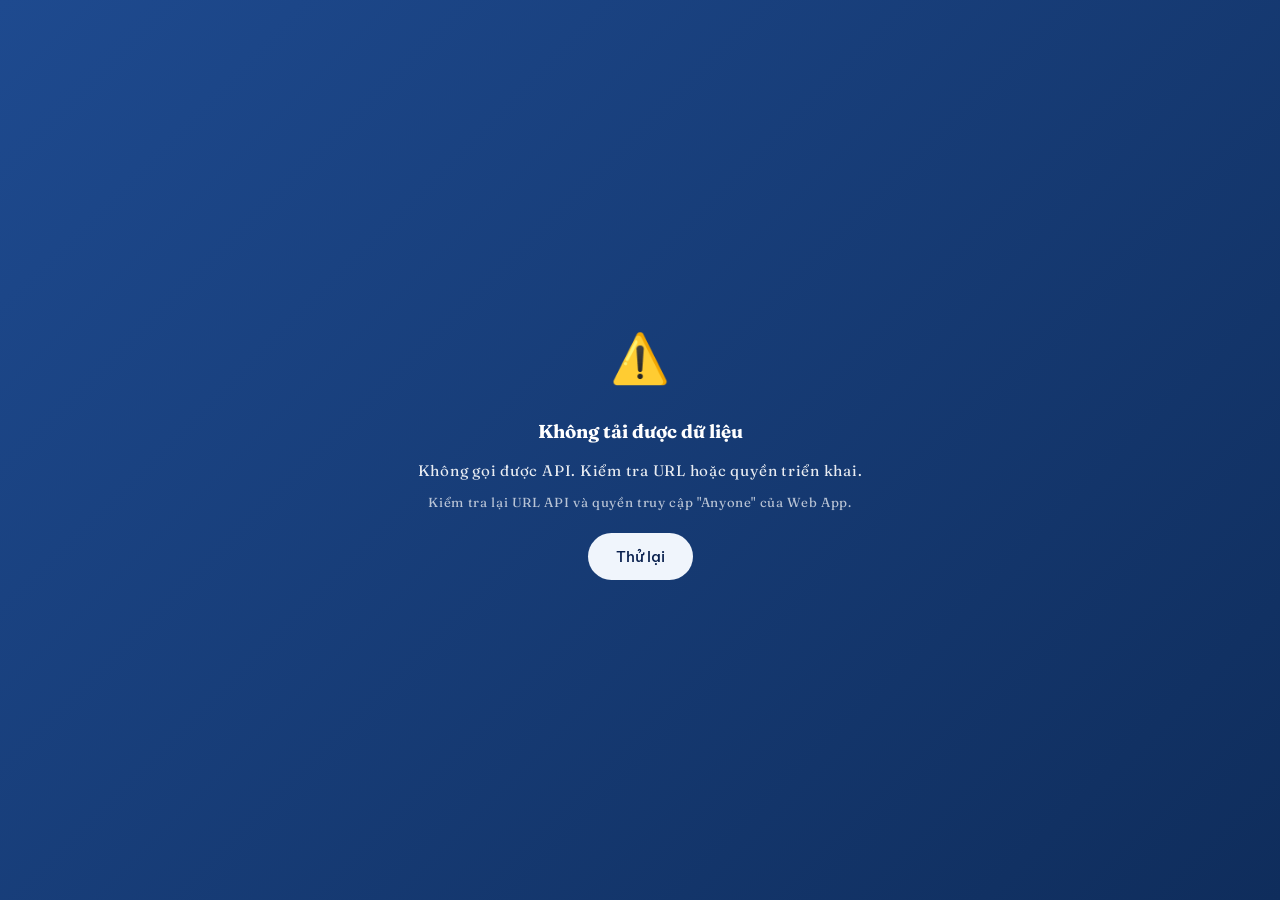
==== commit f4ba8c83: "fix: bump cache-bust ?v=2026.05.14-cache-bust-dl ở 4 HTML 🐛 Bug: commit b9b156e bump cache key trong" ====
--- a/dbcl.html
+++ b/dbcl.html
@@ -6,7 +6,7 @@
 <!-- ========== ĐỔI TÊN TRƯỜNG Ở ĐÂY KHI TẠO CHO TRƯỜNG MỚI ========== -->
 <title>Đảm bảo Chất lượng - Trường Tiểu học Thái Sơn</title>
 <meta name="description" content="Hồ sơ số chính thức cho Trường Tiểu học Thái Sơn. Hệ thống quản lý hồ sơ số, danh sách CBGVNV và học sinh — nhập dữ liệu qua Admin → Excel.">
-<link rel="canonical" href="https://hososotruonghoc.github.io/tieuhocthaison/">
+<link rel="canonical" href="https://schoolrecords.github.io/tieuhocthaison/">
 <!-- Mobile / PWA-friendly -->
 <meta name="theme-color" content="#1E4A8F">
 <meta name="format-detection" content="telephone=no">
@@ -27,21 +27,21 @@
 <meta property="og:type" content="website">
 <meta property="og:site_name" content="Hồ sơ số Trường Tiểu học Thái Sơn">
 <meta property="og:locale" content="vi_VN">
-<meta property="og:url" content="https://hososotruonghoc.github.io/tieuhocthaison/">
+<meta property="og:url" content="https://schoolrecords.github.io/tieuhocthaison/">
 <meta property="og:title" content="Hồ sơ số - Trường Tiểu học Thái Sơn">
 <meta property="og:description" content="Hồ sơ số chính thức cho Trường Tiểu học Thái Sơn. Hệ thống quản lý hồ sơ số, danh sách CBGVNV và học sinh — nhập dữ liệu qua Admin → Excel.">
-<meta property="og:image" content="https://hososotruonghoc.github.io/tieuhocthaison/og-banner.jpg">
-<meta property="og:image:secure_url" content="https://hososotruonghoc.github.io/tieuhocthaison/og-banner.jpg">
+<meta property="og:image" content="https://schoolrecords.github.io/tieuhocthaison/og-banner.jpg">
+<meta property="og:image:secure_url" content="https://schoolrecords.github.io/tieuhocthaison/og-banner.jpg">
 <meta property="og:image:type" content="image/jpeg">
 <meta property="og:image:width" content="1200">
 <meta property="og:image:height" content="630">
 <meta property="og:image:alt" content="Hồ sơ số Trường Tiểu học Thái Sơn">
 <!-- Twitter Card -->
 <meta name="twitter:card" content="summary_large_image">
-<meta name="twitter:url" content="https://hososotruonghoc.github.io/tieuhocthaison/">
+<meta name="twitter:url" content="https://schoolrecords.github.io/tieuhocthaison/">
 <meta name="twitter:title" content="Hồ sơ số - Trường Tiểu học Thái Sơn">
 <meta name="twitter:description" content="Hồ sơ số chính thức cho Trường Tiểu học Thái Sơn.">
-<meta name="twitter:image" content="https://hososotruonghoc.github.io/tieuhocthaison/og-banner.jpg">
+<meta name="twitter:image" content="https://schoolrecords.github.io/tieuhocthaison/og-banner.jpg">
 <!-- Zalo — tuỳ chọn: nếu có Zalo OA thì điền ID, nếu không thì bỏ qua -->
 <meta property="zalo:official_account_id" content="">
 <!-- ========== HẾT PHẦN CẦN ĐỔI ========== -->
@@ -260,8 +260,8 @@
 </script>
 
 <!-- ⭐ CORE SHARED -->
-<script src="core-shared.js?v=2026.05.12-qts-final" defer></script>
+<script src="core-shared.js?v=2026.05.14-cache-bust-dl" defer></script>
 <!-- ⭐ DBCL MODULE -->
-<script src="dbcl-app.js?v=2026.05.12-qts-final" defer></script>
+<script src="dbcl-app.js?v=2026.05.14-cache-bust-dl" defer></script>
 </body>
 </html>
